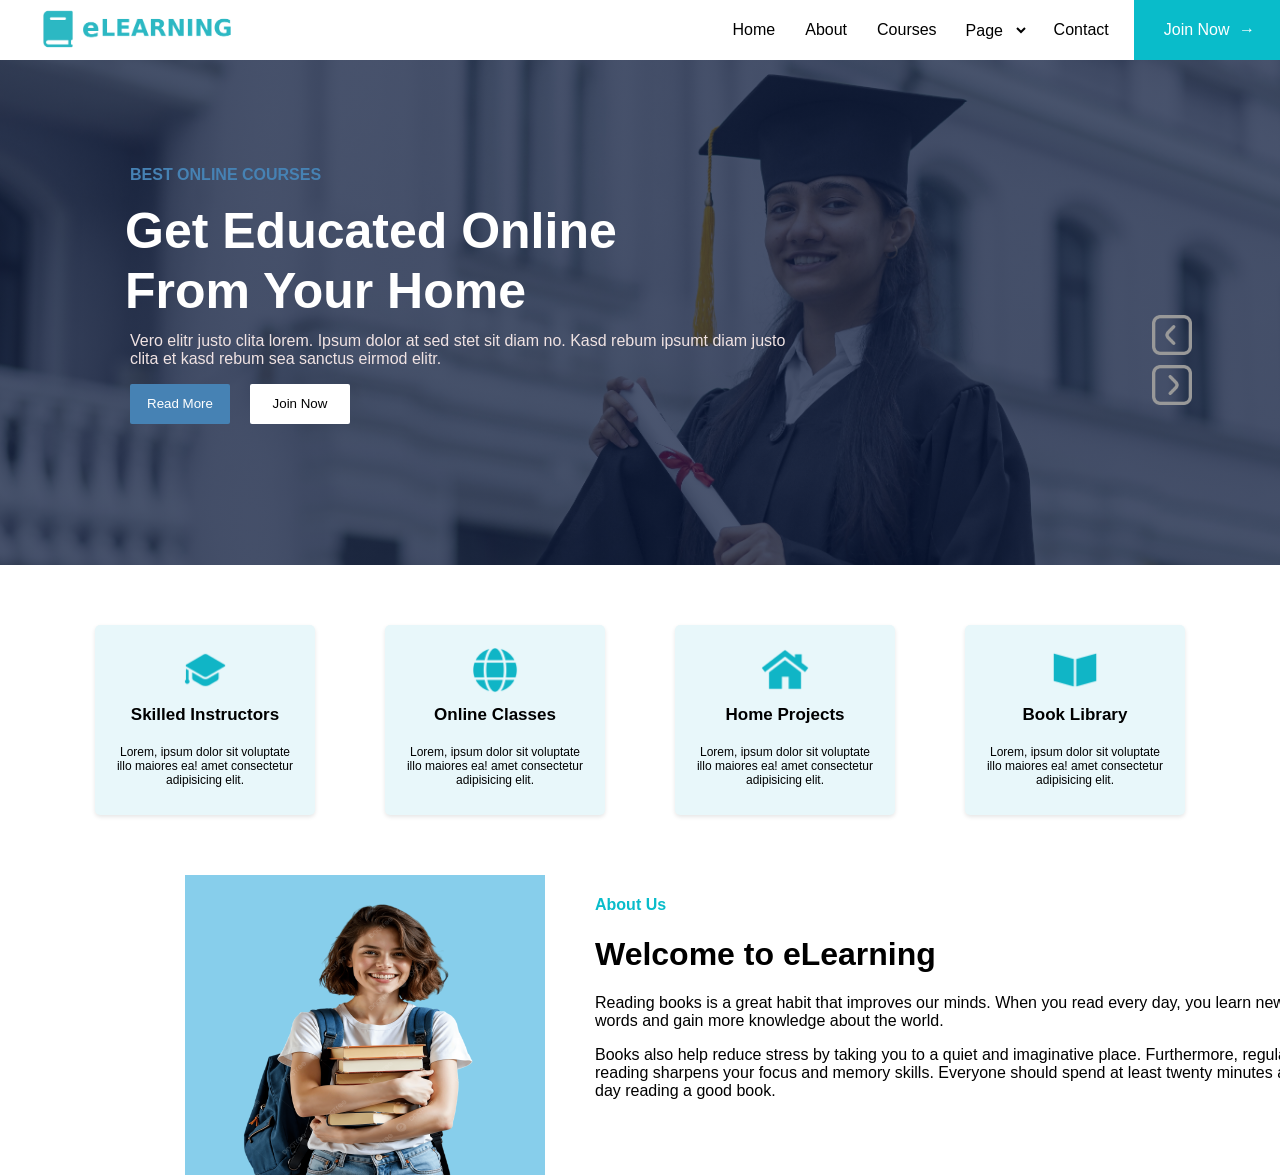
==== index.html @ baeaacfc "second commit" ====
<!DOCTYPE html>
<html lang="en">

<head>
    <meta charset="UTF-8">
    <meta name="viewport" content="width=device-width, initial-scale=1.0">
    <title>eLearning</title>
    <link rel="stylesheet" href="style.css">
</head>

<body>
    <div class="container">
        <nav class="navbar">
            <div class="leftNav"><span>
                    <img src="images/logo.png" alt="logo">
                </span></div>
            <div>
                <ul class="rightNav">
                    <li class="nav-item"><a href="#">Home</a></li>
                    <li class="nav-item"><a href="#">About</a></li>
                    <li class="nav-item"><a href="#">Courses</a></li>
                    <li class="">
                        <select name="prices" id="prices">
                            <option value="Page">Page</option>
                            <option value="Page1">Page1</option>
                        </select>
                    </li>
                    <li class="nav-item"><a href="#">Contact</a></li>
                    <div class="joinNowBox">
                        <li class="nav-item"><a id="joinNow" href="#">Join Now </a><span>→</span></li>
                    </div>
                </ul>
            </div>
        </nav>
        <div class="right">

            <div class="left">
                <h4 class="p1">BEST ONLINE COURSES</h4>
                <h2>Get Educated Online</h2>
                <h2>From Your Home</h2>
                <p class="p2">Vero elitr justo clita lorem. Ipsum dolor at sed stet sit diam no.
                    Kasd rebum ipsumt diam justo clita et kasd rebum sea sanctus eirmod elitr.</p>

                <div class="buttonbox">
                    <button class="button">Read More</button>
                    <button class="joinButton">Join Now</button>
                </div>
            </div>
            <div class="heroSliderButton">
                <img src="images/leftArrowButton.png" alt="leftArrowButton" height="40px" width="40px">
                <img src="images/rightArrowButton.png" alt="rightArrowButton" height="40px" width="40px">
            </div>
        </div>

        <div class="featuresBox">
            <div class="feature">
                <img src="./images/cap icon.png" alt="cap icon">
                <div>Skilled Instructors</div>
                <div>Lorem, ipsum dolor sit voluptate illo maiores ea! amet consectetur adipisicing elit.</div>
            </div>
            <div class="feature">
                <img src="./images/globe icon.png" alt="globe icon">
                <div>Online Classes</div>
                <div>Lorem, ipsum dolor sit voluptate illo maiores ea! amet consectetur adipisicing elit.</div>
            </div>
            <div class="feature">
                <img src="./images/home icon.png" alt="home icon">
                <div>Home Projects</div>
                <div>Lorem, ipsum dolor sit voluptate illo maiores ea! amet consectetur adipisicing elit.</div>
            </div>
            <div class="feature">
                <img src="./images/book icon.png" alt="book icon">
                <div>Book Library</div>
                <div>Lorem, ipsum dolor sit voluptate illo maiores ea! amet consectetur adipisicing elit.</div>
            </div>
        </div>

        <div class="Welcome">
            <div class="girlWith">
                <img src="./images/girl with books.png" alt="girl with books" width="360px" height="300px">
            </div>
            <div >
                <h4 class="about">About Us</h4>
                <h1>Welcome to eLearning</h1>
                <p class="reading">Reading books is a great habit that improves our minds. When you read every day, you
                    learn new words and gain more knowledge about the world.</p>
                <p class="reading"> Books also help reduce stress by taking you to a quiet and imaginative place.
                    Furthermore, regular reading sharpens your focus and memory skills. Everyone should spend at least
                    twenty minutes a day reading a good book.</p>
            </div>
        </div>

</body>

</html>
---- style.css ----
body {
    margin: 0;
    padding: 0;
    font-family: sans-serif;

}

.container {
    width: 100%;
    height: 100vh;

}

.navbar {
    height: 40px;
    display: flex;
    justify-content: space-between;
    align-items: center;
    background-color: #FFFFFF;
    padding: 10px;
    box-shadow: 0px 2px 4px rgba(0, 0, 0, 0.1);
}

.leftNav {
    display: flex;
    align-items: center;
    padding: 10px 10px 8px 25px;

}

.leftNav img {

    height: 50px;

}

.active {
    color: #5AC2D3;
}


/* Hover state */
.nav-item a:hover {
    color: #09BCCA;

}

#prices:hover {
    color: #09BCCA;
    cursor: pointer;
}

nav li {
    list-style: none;
}

li a {
    text-decoration: none;
    color: black;
    padding: 5px 5px;
    border-radius: 5px;
}

li select {
    background-color: white;
    color: black;
    border: none;
    font-size: medium;
}

select option {
    text-decoration: none;
    font-size: medium;

}

.rightNav {
    display: flex;
    align-items: center;
    gap: 20px;
}

.joinNowBox {
    background-color: #09BCCA;
    color: #FFFFFF;
    cursor: pointer;
    display: flex;
    justify-content: center;
    align-items: center;
    padding: 21px 25px 21px 25px;
}

#joinNow {
    color: #FFFFFF;
    text-decoration: none;
}

.navbar {
    padding-right: 0px;
}

.left {
    width: 580px;
    padding: 30px;
    font-size: large;
}

.student2 {
    width: 1600px;
}

.right {
    padding-top: 5px;
    display: flex;
    background-image: linear-gradient(rgba(10, 25, 60, 0.72), rgba(10, 25, 60, 0.72)), url(images/student2.jpg);
    background-position: center top;
    background-size: cover;

    /* max-width: 800px; */
    min-height: 500px;
    max-height: 600px;
}

.left {
    width: 1000px;
}

h2 {
    margin: 10px;
    padding-left: 85px;
    font-size: 50px;
    line-height: 100%;
    font-weight: 800;
    line-height-step: -1;
    color: white;
}

.p1 {
    color: steelblue;
    font-size: medium;
    font-style: bold;
    padding-top: 50px;
    padding-left: 100px;
    width: 680px
}

.p2 {
    color: rgb(240, 227, 227);
    padding-left: 100px;
    width: 680px;
    font-size: medium;
}

.button {
    margin-left: 100px;
    display: flex;
    justify-content: center;
    align-items: center;
    height: 30px;
    width: 100px;
    border: none;
    border-radius: 2px;
    padding: 20px 10px;
    background-color: steelblue;
    color: white;
}

.buttonbox {
    display: flex;
}

.joinButton {
    margin-left: 20px;
    display: flex;
    justify-content: center;
    align-items: center;
    height: 30px;
    width: 100px;
    border: none;
    border-radius: 2px;
    padding: 20px 10px;
    background-color: white;
    color: black;
}

.heroSliderButton {
    position: absolute;
    top: 35%;
    left: 90%;
    /* transform: translate(-50%, -50%); */
    display: flex;
    flex-direction: column;
    gap: 10px;
    filter: invert(0.6);
}


.feature {
    display: flex;
    flex-direction: column;
    align-items: center;
    text-align: center;
    padding: 20px;
    border-radius: 5px;
    box-shadow: 0px 2px 4px rgba(0, 0, 0, 0.1);
    background-color: #e8f7fa;
    width: 180px;
    height: 150px;
    margin: 10px;
}

.feature img {
    width: 50px;
    height: 50px;
    /* transform: scaleX(-1); */
}

.feature div:nth-child(2) {
    font-size: 17px;
    font-weight: 600;
    margin: 10px 0px;
}

.feature div:nth-child(3) {
    font-size: 12px;
    margin: 10px 0px;
}

.feature:hover {
    scale: 1.05;
    transition: 0.3s;
    cursor: pointer;
}

.featuresBox {
    display: flex;
    flex-wrap: wrap;
    justify-content: center;
    gap: 50px;
    margin-top: 50px;
    margin-bottom: 50px;
}

.girlWith{
    background-color: skyblue ;
    width: 400px;
    height: 300px;
    display: flex;
    justify-content: center;
    align-items: center;
    margin-left: 200px;
    /* padding-left: 200px; */
}


.Welcome{
    display: flex;
    gap: 50px;
    justify-content: center;

}

.about{
    color: #09BCCA;
}

.reading{
    font-size: medium;
    width: 700px;
}
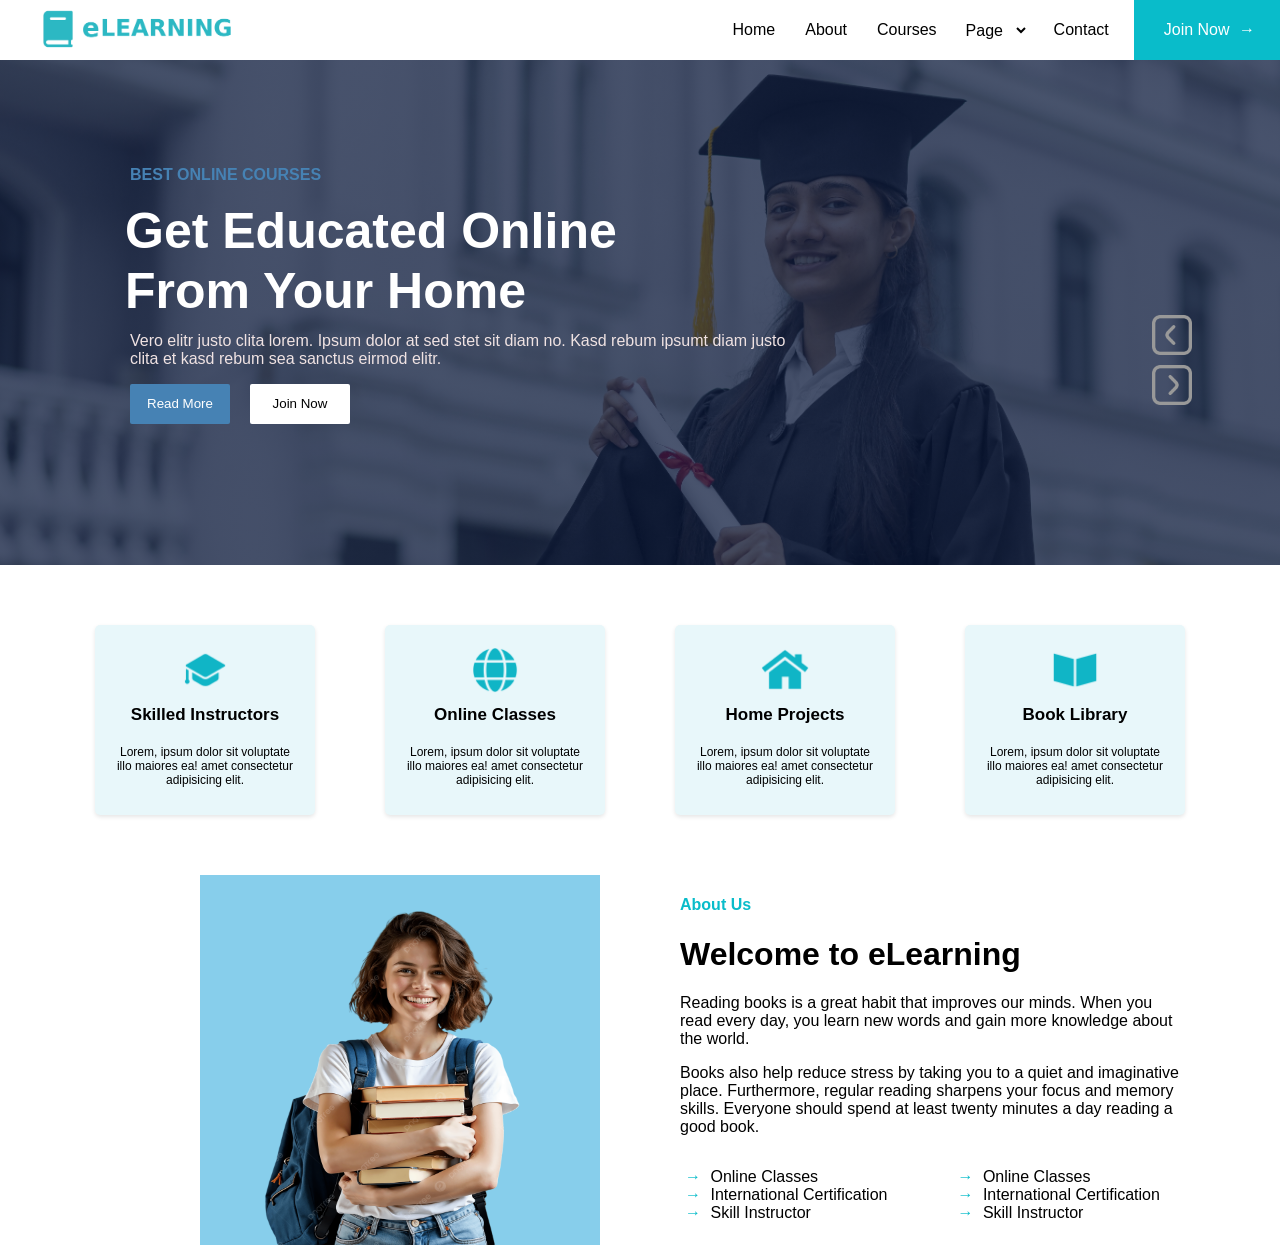
==== commit 02539d00: "Third Commit" ====
--- a/index.html
+++ b/index.html
@@ -77,9 +77,9 @@
 
         <div class="Welcome">
             <div class="girlWith">
-                <img src="./images/girl with books.png" alt="girl with books" width="360px" height="300px">
+                <img src="./images/girl with books.png" alt="girl with books" width="400px" height="370px">
             </div>
-            <div >
+            <div>
                 <h4 class="about">About Us</h4>
                 <h1>Welcome to eLearning</h1>
                 <p class="reading">Reading books is a great habit that improves our minds. When you read every day, you
@@ -87,8 +87,24 @@
                 <p class="reading"> Books also help reduce stress by taking you to a quiet and imaginative place.
                     Furthermore, regular reading sharpens your focus and memory skills. Everyone should spend at least
                     twenty minutes a day reading a good book.</p>
+
+                <div class="Skills">
+                    <ul>
+                        <li><a href="#"><span class="arrow">→  </span>Online Classes</a></li>
+                        <li><a href="#"><span class="arrow">→  </span>International Certification</a></li>
+                        <li><a href="#"><span class="arrow">→  </span>Skill Instructor</a></li>
+                    </ul>
+
+                    <ul>
+                        <li><a href="#"><span class="arrow">→  </span>Online Classes</a></li>
+                        <li><a href="#"><span class="arrow">→  </span>International Certification</a></li>
+                        <li><a href="#"><span class="arrow">→  </span>Skill Instructor</a></li>
+                    </ul>
+                </div>
             </div>
         </div>
+
+    </div>
 
 </body>
 
--- a/style.css
+++ b/style.css
@@ -244,18 +244,18 @@
 .girlWith{
     background-color: skyblue ;
     width: 400px;
-    height: 300px;
-    display: flex;
-    justify-content: center;
-    align-items: center;
-    margin-left: 200px;
+    height: 370px;
+    display: flex;
+    justify-content: center;
+    align-items: center;
+    margin-left: 100px;
     /* padding-left: 200px; */
 }
 
 
 .Welcome{
     display: flex;
-    gap: 50px;
+    gap: 80px;
     justify-content: center;
 
 }
@@ -266,6 +266,21 @@
 
 .reading{
     font-size: medium;
-    width: 700px;
-}
-
+    width: 500px;
+}
+
+.Skills{
+    display: flex;
+    gap: 20px;
+    margin-left: -40px;
+}
+
+
+.Skills ul{
+    list-style: none;
+}
+
+.arrow{
+    color: #09BCCA;
+    margin-right: 5px;
+}
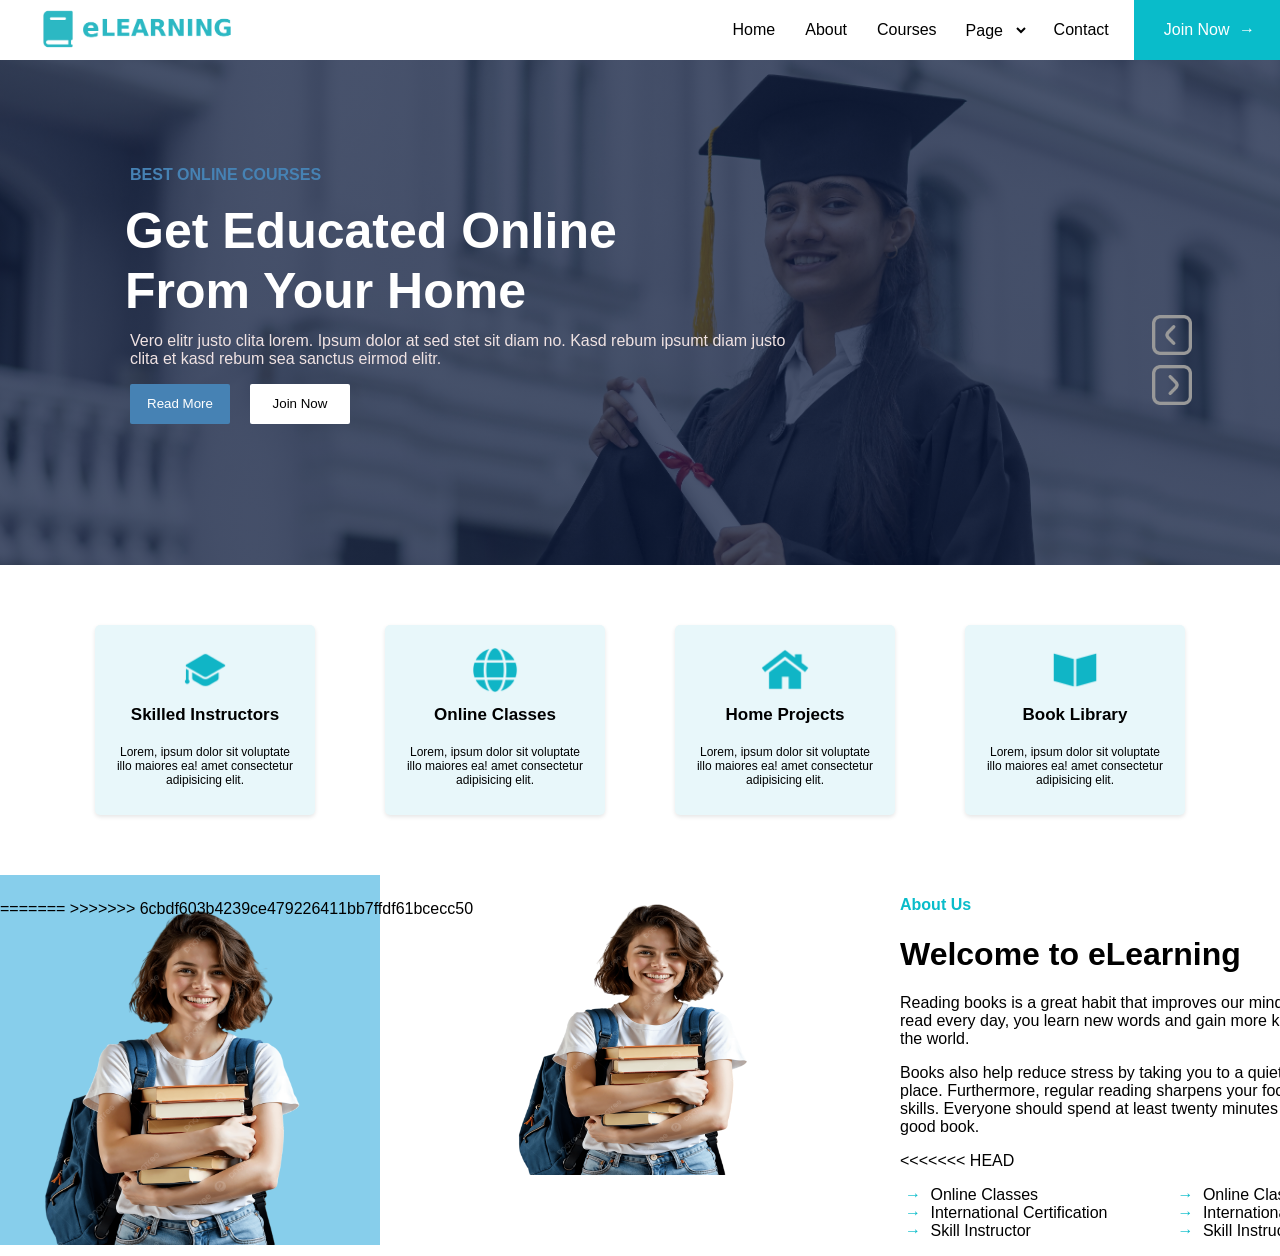
==== commit 8849c795: "Merge branch 'main' of github.com:Himanshu2002SS/eLeraning" ====
--- a/index.html
+++ b/index.html
@@ -80,6 +80,9 @@
                 <img src="./images/girl with books.png" alt="girl with books" width="400px" height="370px">
             </div>
             <div>
+                <img src="./images/girl with books.png" alt="girl with books" width="360px" height="300px">
+            </div>
+            <div >
                 <h4 class="about">About Us</h4>
                 <h1>Welcome to eLearning</h1>
                 <p class="reading">Reading books is a great habit that improves our minds. When you read every day, you
@@ -87,6 +90,7 @@
                 <p class="reading"> Books also help reduce stress by taking you to a quiet and imaginative place.
                     Furthermore, regular reading sharpens your focus and memory skills. Everyone should spend at least
                     twenty minutes a day reading a good book.</p>
+<<<<<<< HEAD
 
                 <div class="Skills">
                     <ul>
@@ -108,4 +112,12 @@
 
 </body>
 
-</html>+</html>
+=======
+            </div>
+        </div>
+
+</body>
+
+</html>
+>>>>>>> 6cbdf603b4239ce479226411bb7ffdf61bcecc50
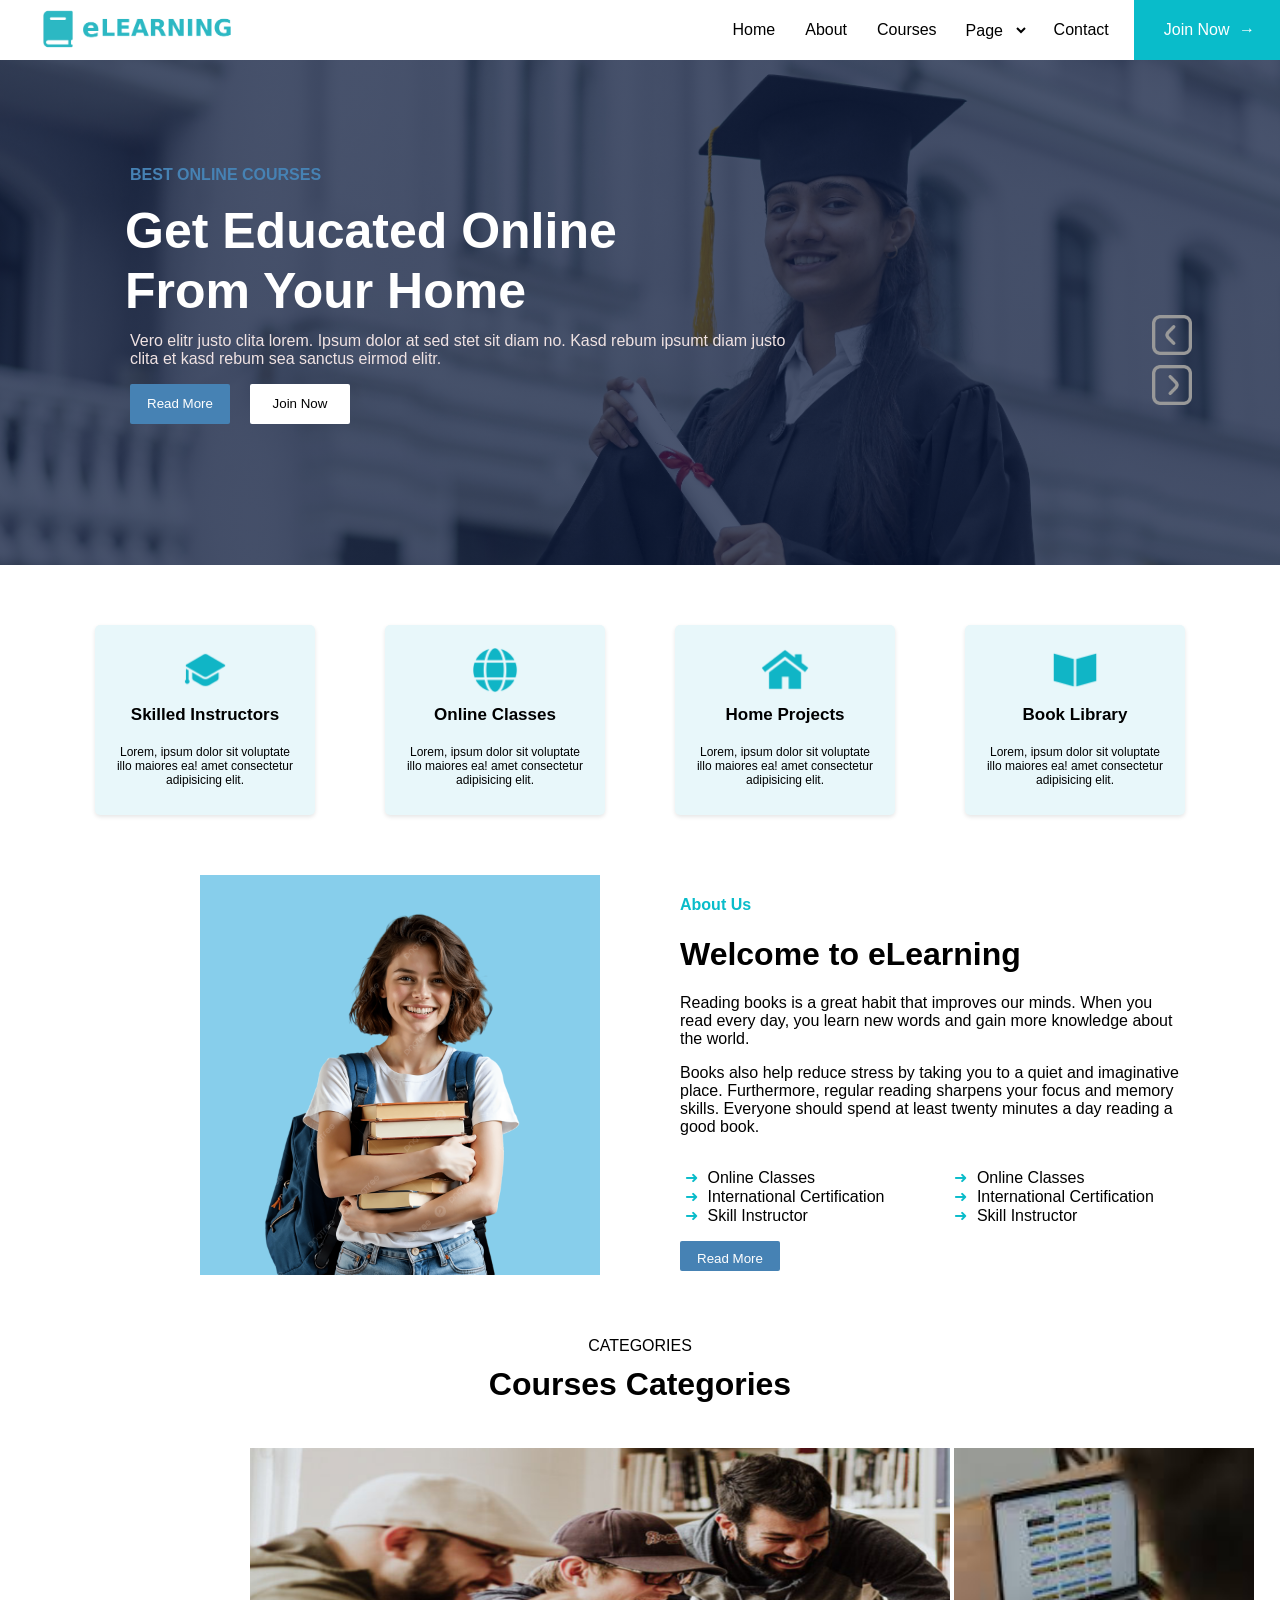
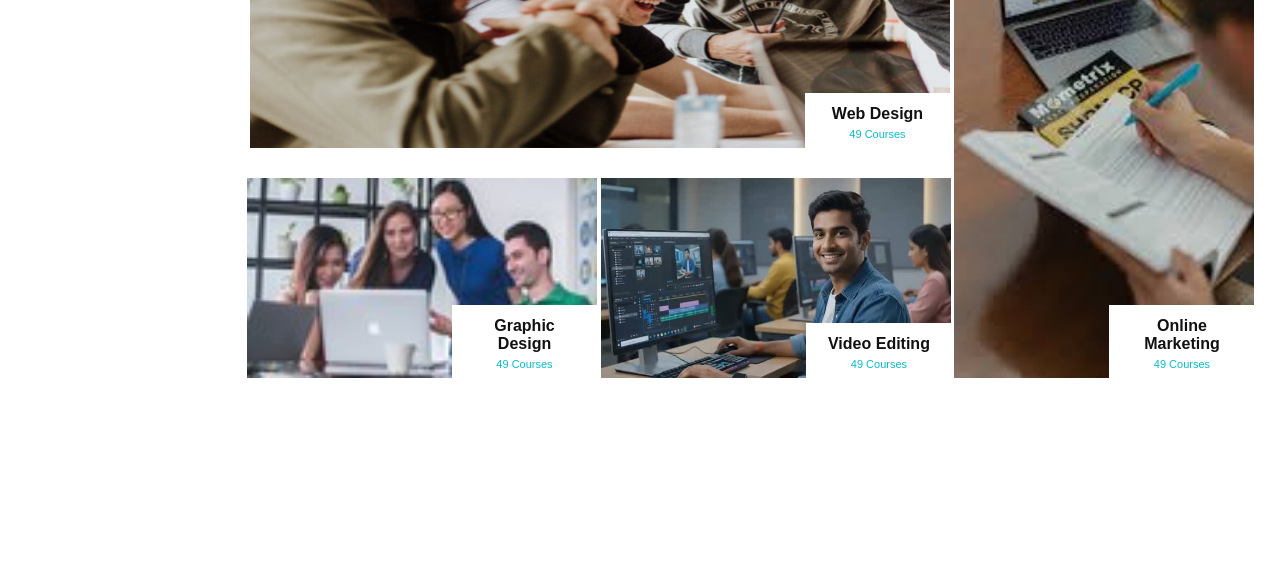
==== commit 2256004a: "third commit" ====
--- a/index.html
+++ b/index.html
@@ -77,12 +77,9 @@
 
         <div class="Welcome">
             <div class="girlWith">
-                <img src="./images/girl with books.png" alt="girl with books" width="400px" height="370px">
+                <img src="./images/girl with books.png" alt="girl with books" width="400px" height="400px">
             </div>
             <div>
-                <img src="./images/girl with books.png" alt="girl with books" width="360px" height="300px">
-            </div>
-            <div >
                 <h4 class="about">About Us</h4>
                 <h1>Welcome to eLearning</h1>
                 <p class="reading">Reading books is a great habit that improves our minds. When you read every day, you
@@ -90,34 +87,99 @@
                 <p class="reading"> Books also help reduce stress by taking you to a quiet and imaginative place.
                     Furthermore, regular reading sharpens your focus and memory skills. Everyone should spend at least
                     twenty minutes a day reading a good book.</p>
-<<<<<<< HEAD
 
                 <div class="Skills">
                     <ul>
-                        <li><a href="#"><span class="arrow">→  </span>Online Classes</a></li>
-                        <li><a href="#"><span class="arrow">→  </span>International Certification</a></li>
-                        <li><a href="#"><span class="arrow">→  </span>Skill Instructor</a></li>
+                        <li><a href="#"><span class="arrow">➜ </span>Online Classes</a></li>
+                        <li><a href="#"><span class="arrow">➜ </span>International Certification</a></li>
+                        <li><a href="#"><span class="arrow">➜ </span>Skill Instructor</a></li>
                     </ul>
 
                     <ul>
-                        <li><a href="#"><span class="arrow">→  </span>Online Classes</a></li>
-                        <li><a href="#"><span class="arrow">→  </span>International Certification</a></li>
-                        <li><a href="#"><span class="arrow">→  </span>Skill Instructor</a></li>
+                        <li><a href="#"><span class="arrow">➜ </span>Online Classes</a></li>
+                        <li><a href="#"><span class="arrow">➜ </span>International Certification</a></li>
+                        <li><a href="#"><span class="arrow">➜ </span>Skill Instructor</a></li>
                     </ul>
+                </div>
+
+                <div>
+                    <button class="aboutButton">Read More</button>
                 </div>
             </div>
         </div>
+
+        <!-- ================= CATEGORIES ================= -->
+
+        <div class="categories">
+
+            <p>CATEGORIES</p>
+
+            <h1 class="categoriesH1">
+                Courses Categories
+            </h1>
+
+        </div>
+
+
+        <div class="menLaptop">
+
+            <!-- Web Design -->
+            <div class="image1">
+
+                <img src="./images/3mens.png" alt="Web Design" width="700px" height="300px">
+
+                <div class="categoryText">
+                    <h4>Web Design</h4>
+                    <p>49 Courses</p>
+                </div>
+
+            </div>
+
+
+            <!-- Online Marketing -->
+            <div class="image2">
+
+                <img src="./images/menwithlaptop.jpg" alt="Online Marketing" width="300px" height="530px">
+
+                <div class="categoryText">
+                    <h4>Online Marketing</h4>
+                    <p>49 Courses</p>
+                </div>
+
+            </div>
+
+
+            <!-- Graphic Design -->
+            <div class="image3">
+
+                <img src="./images/girls.jpg" alt="Graphic Design" width="350px" height="200px">
+
+                <div class="categoryText">
+                    <h4>Graphic Design</h4>
+                    <p>49 Courses</p>
+                </div>
+
+            </div>
+
+
+            <!-- Video Editing -->
+            <div class="image4">
+
+                <img src="./images/smile.jpg" alt="Video Editing" width="350px" height="200px">
+
+                <div class="categoryText">
+                    <h4>Video Editing</h4>
+                    <p>49 Courses</p>
+                </div>
+
+            </div>
+
+        </div>
+
+
 
     </div>
 
 </body>
 
-</html>
-=======
-            </div>
-        </div>
-
-</body>
-
-</html>
->>>>>>> 6cbdf603b4239ce479226411bb7ffdf61bcecc50
+</html>
--- a/style.css
+++ b/style.css
@@ -244,7 +244,7 @@
 .girlWith{
     background-color: skyblue ;
     width: 400px;
-    height: 370px;
+    height: 400px;
     display: flex;
     justify-content: center;
     align-items: center;
@@ -283,4 +283,147 @@
 .arrow{
     color: #09BCCA;
     margin-right: 5px;
+}
+
+.aboutButton{
+    margin-bottom: 50px;
+    margin-left: 0px;
+    justify-content: center;
+    align-items: center;
+    height: 30px;
+    width: 100px;
+    border: none;
+    border-radius: 2px;
+    padding: 10px 10px 10px 10px;
+    background-color: steelblue;
+    color: white;
+
+}
+
+/* =========================
+   CATEGORY HEADING
+========================= */
+
+.categories {
+    gap: 0px;
+    display: flex;
+    flex-direction: column;
+    justify-content: center;
+    align-items: center;
+}
+
+.categoriesH1 {
+    margin: -5px;
+}
+
+
+/* =========================
+   CATEGORY IMAGE CONTAINER
+========================= */
+
+.menLaptop {
+    margin: 50px auto;
+    width: 100%;
+}
+
+
+/* =========================
+   COMMON IMAGE SETTINGS
+========================= */
+
+.image1,
+.image2,
+.image3,
+.image4 {
+    position: relative;
+    display: inline-block;
+    vertical-align: top;
+}
+
+
+/* =========================
+   IMAGE 1
+   WEB DESIGN
+========================= */
+
+.image1 {
+    margin-left: 250px;
+    margin-top: 0px;
+}
+
+
+/* =========================
+   IMAGE 2
+   ONLINE MARKETING
+========================= */
+
+.image2 {
+    margin-top: 0px;
+}
+
+
+/* =========================
+   IMAGE 3
+   GRAPHIC DESIGN
+========================= */
+
+.image3 {
+    margin-left: 247px;
+    transform: translateY(-100%);
+}
+
+
+/* =========================
+   IMAGE 4
+   VIDEO EDITING
+========================= */
+
+.image4 {
+    transform: translateY(-100%);
+}
+
+
+/* =========================
+   WHITE TEXT BOX
+========================= */
+
+.categoryText {
+    position: absolute;
+
+    right: 0;
+    bottom: 0;
+
+    background-color: white;
+
+    width: 145px;
+
+    padding: 12px 15px;
+
+    text-align: center;
+
+    box-sizing: border-box;
+}
+
+
+/* Category title */
+
+.categoryText h4 {
+    margin: 0 0 5px 0;
+
+    font-size: 16px;
+
+    font-weight: 700;
+
+    color: #111;
+}
+
+
+/* Courses text */
+
+.categoryText p {
+    margin: 0;
+
+    font-size: 11px;
+
+    color: #09BCCA;
 }
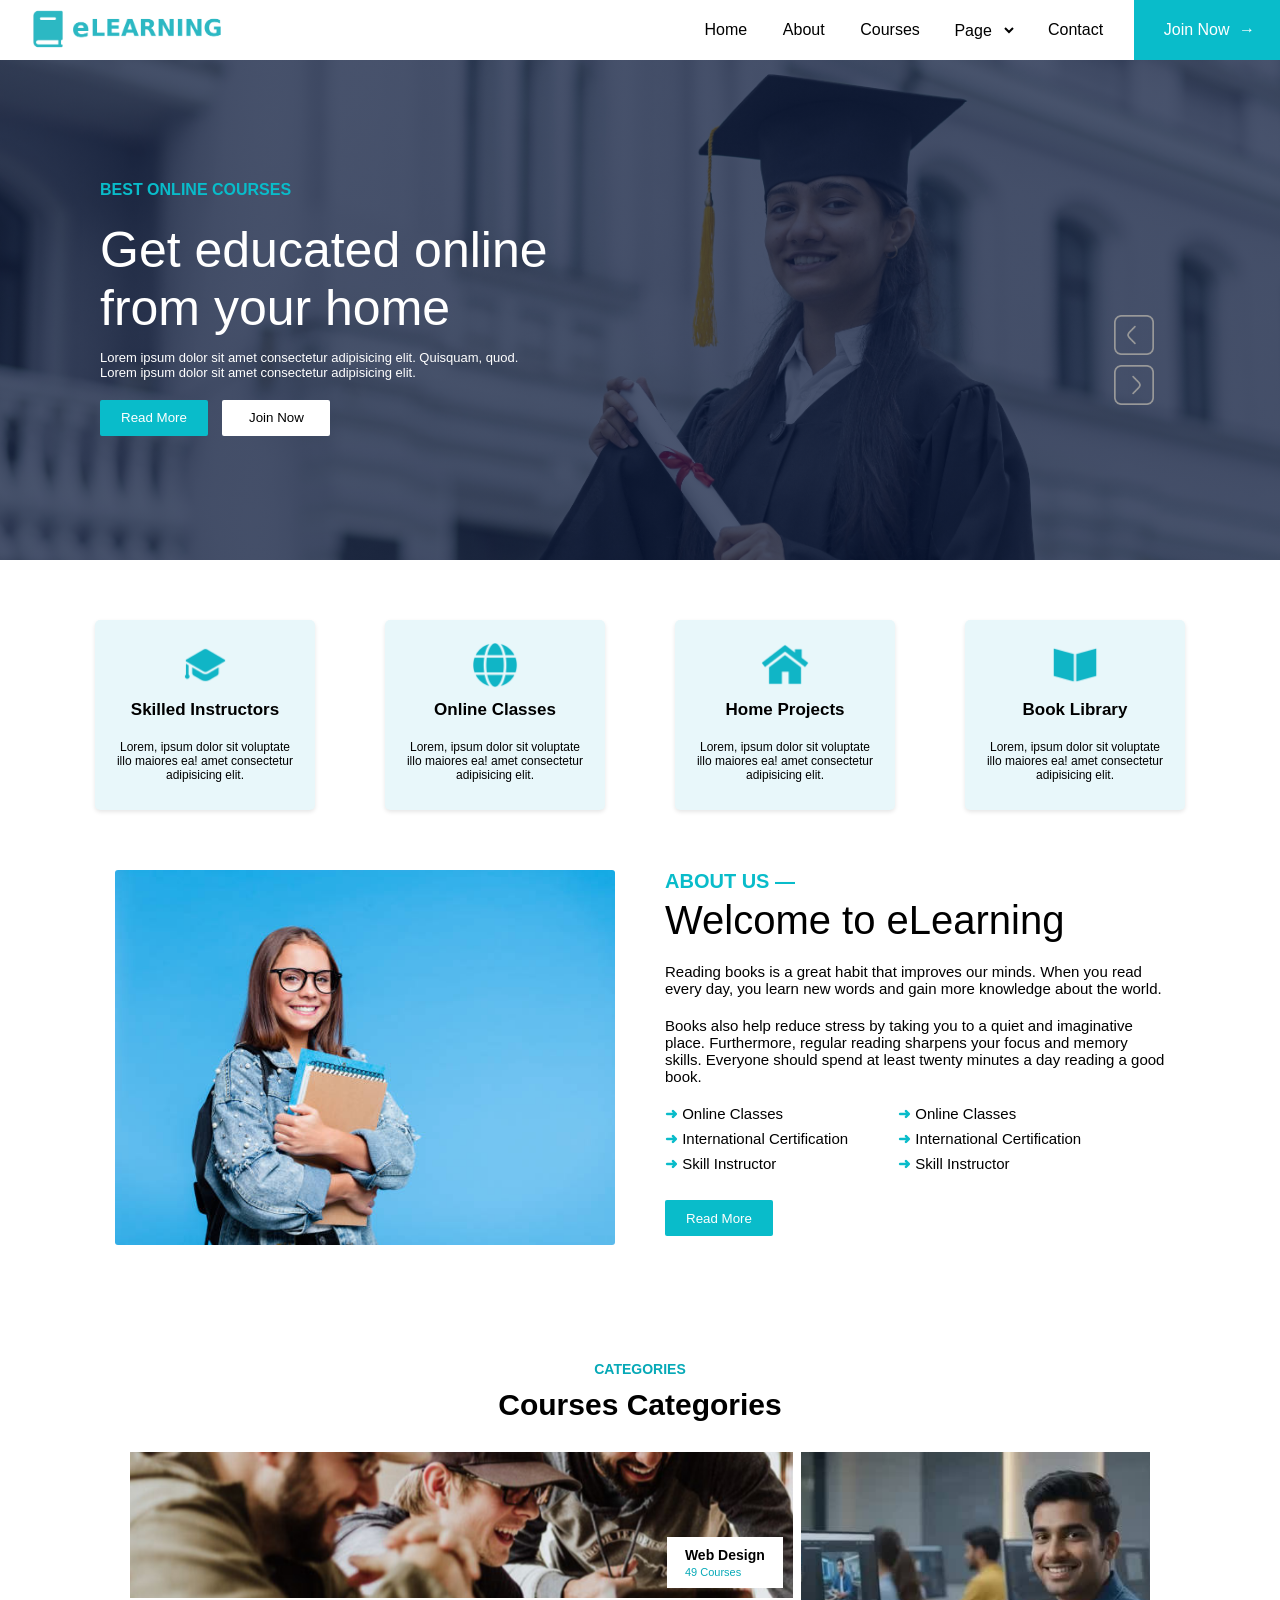
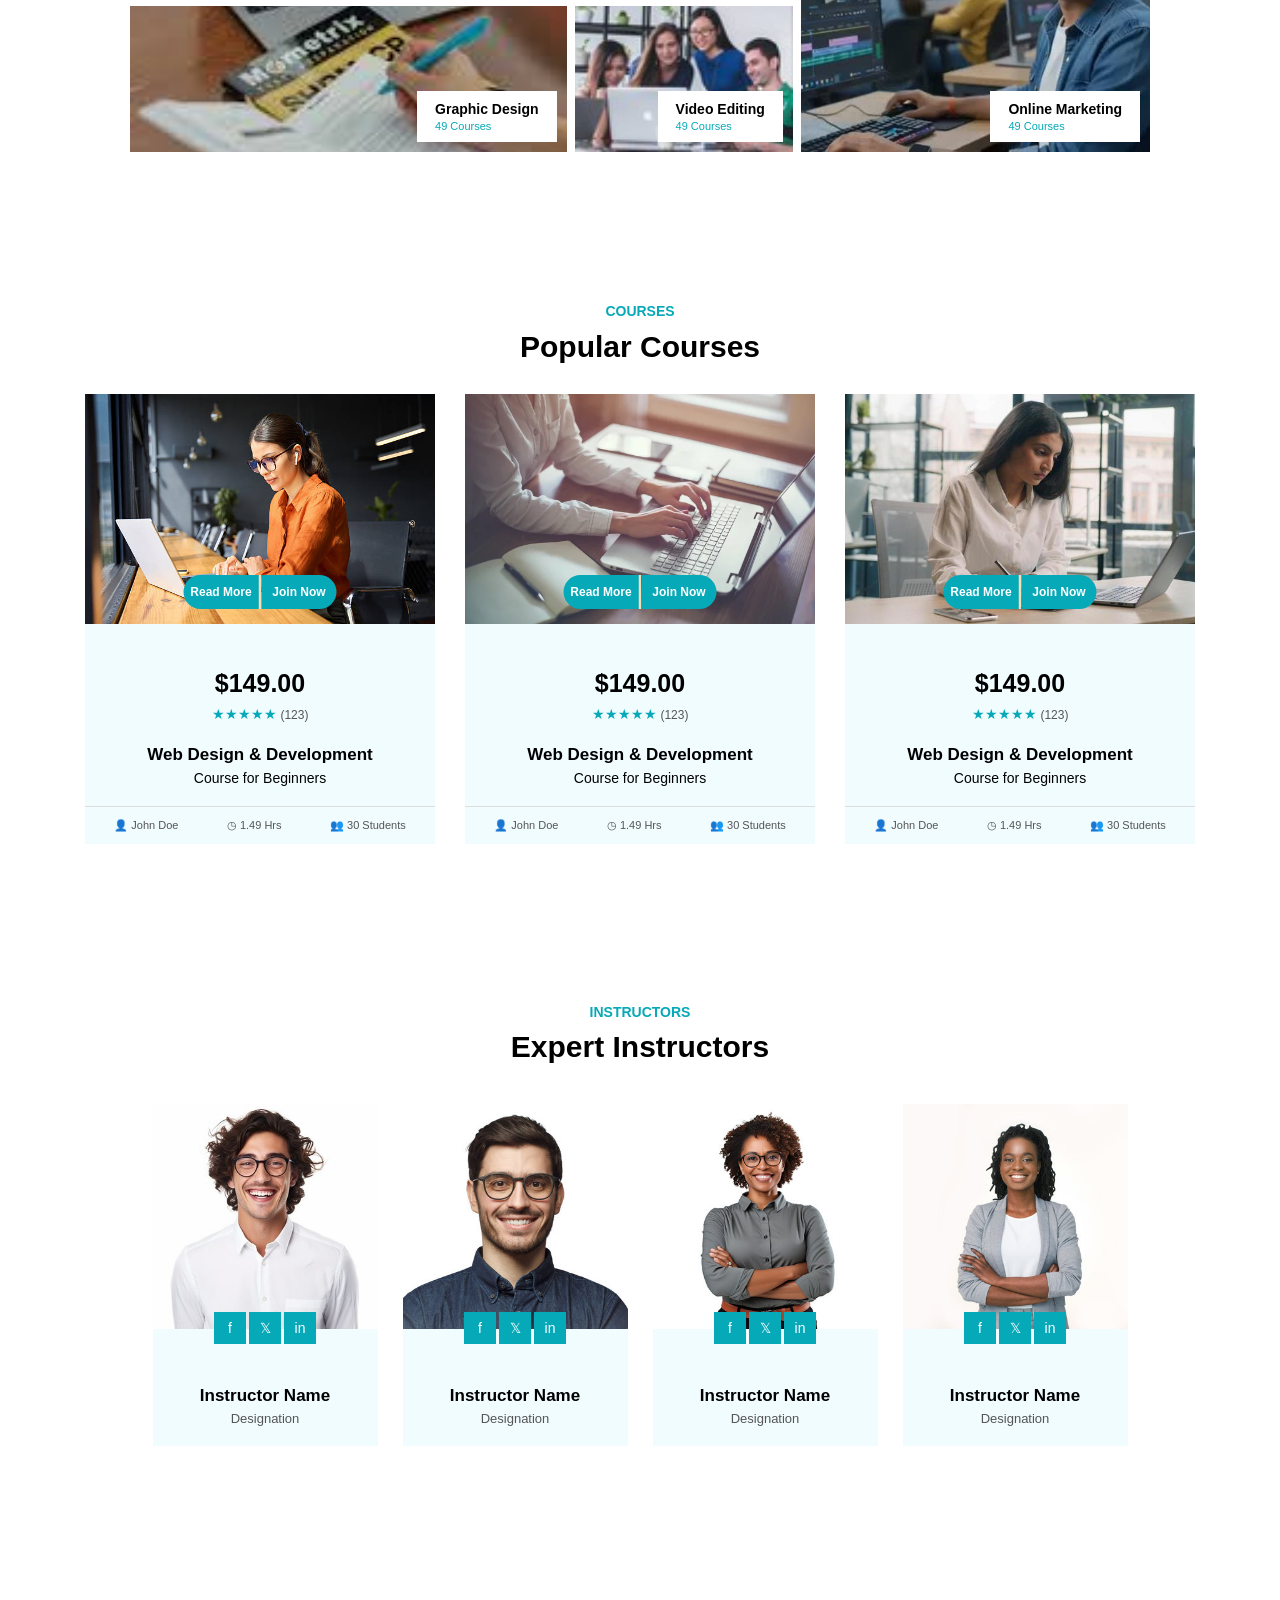
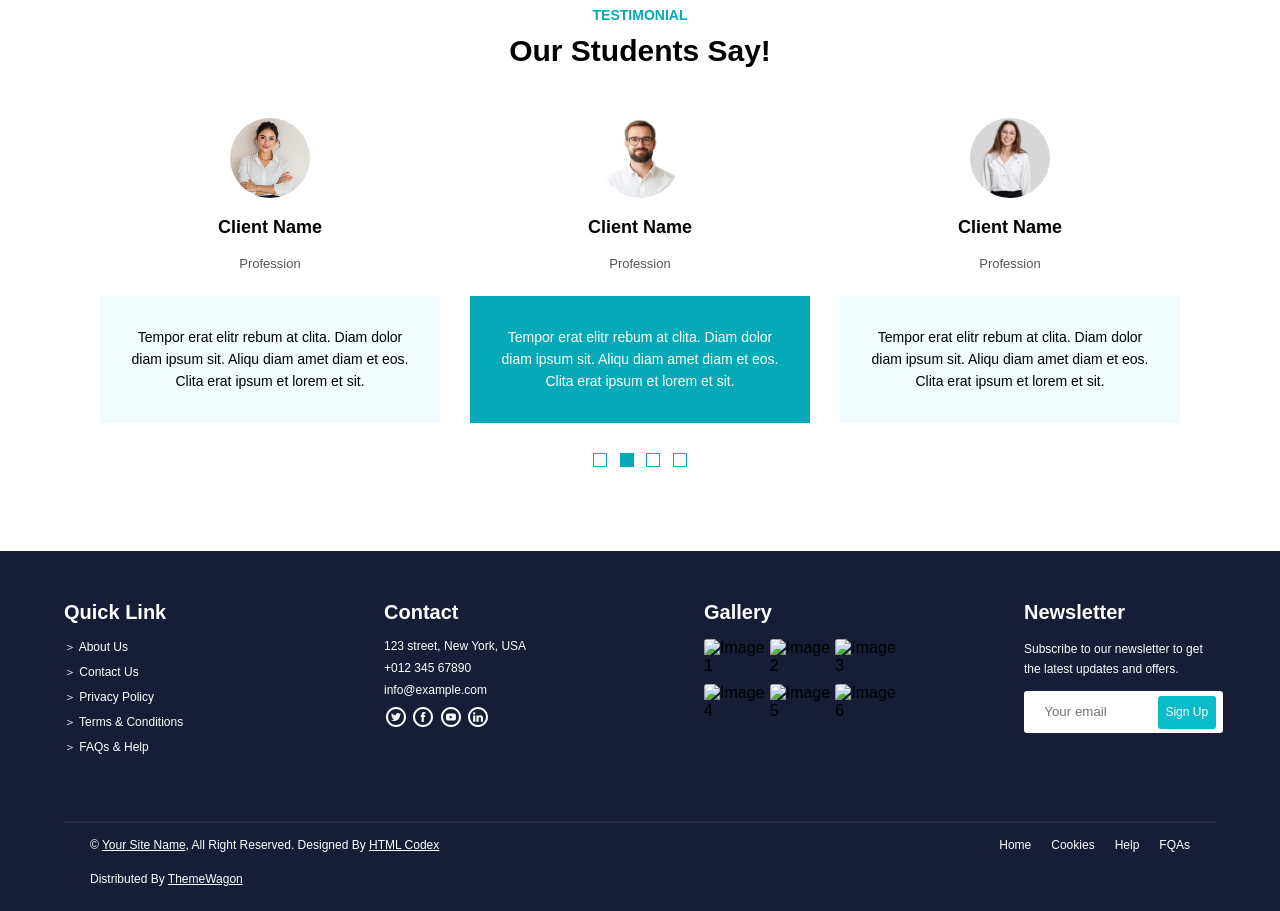
==== commit 5d498730: "fourth commit" ====
--- a/index.html
+++ b/index.html
@@ -10,6 +10,7 @@
 
 <body>
     <div class="container">
+        <!-- Navbar  -->
         <nav class="navbar">
             <div class="leftNav"><span>
                     <img src="images/logo.png" alt="logo">
@@ -32,154 +33,537 @@
                 </ul>
             </div>
         </nav>
-        <div class="right">
-
-            <div class="left">
-                <h4 class="p1">BEST ONLINE COURSES</h4>
-                <h2>Get Educated Online</h2>
-                <h2>From Your Home</h2>
-                <p class="p2">Vero elitr justo clita lorem. Ipsum dolor at sed stet sit diam no.
-                    Kasd rebum ipsumt diam justo clita et kasd rebum sea sanctus eirmod elitr.</p>
-
-                <div class="buttonbox">
-                    <button class="button">Read More</button>
-                    <button class="joinButton">Join Now</button>
-                </div>
-            </div>
+        <!-- Hero section -->
+        <div class="heroSection">
             <div class="heroSliderButton">
                 <img src="images/leftArrowButton.png" alt="leftArrowButton" height="40px" width="40px">
                 <img src="images/rightArrowButton.png" alt="rightArrowButton" height="40px" width="40px">
             </div>
+            <div class="heroHeadingBox">
+                <h4 class="heroHeading">BEST ONLINE COURSES</h4>
+                <h2>Get educated online from your home</h2>
+                <p>Lorem ipsum dolor sit amet consectetur adipisicing elit. Quisquam, quod. Lorem ipsum dolor sit amet
+                    consectetur adipisicing elit. </p>
+                <button class="readMoreButton" type="button">Read More</button>
+                <button class="joinNowButton" type="button">Join Now</button>
+            </div>
         </div>
-
-        <div class="featuresBox">
-            <div class="feature">
-                <img src="./images/cap icon.png" alt="cap icon">
-                <div>Skilled Instructors</div>
-                <div>Lorem, ipsum dolor sit voluptate illo maiores ea! amet consectetur adipisicing elit.</div>
-            </div>
-            <div class="feature">
-                <img src="./images/globe icon.png" alt="globe icon">
-                <div>Online Classes</div>
-                <div>Lorem, ipsum dolor sit voluptate illo maiores ea! amet consectetur adipisicing elit.</div>
-            </div>
-            <div class="feature">
-                <img src="./images/home icon.png" alt="home icon">
-                <div>Home Projects</div>
-                <div>Lorem, ipsum dolor sit voluptate illo maiores ea! amet consectetur adipisicing elit.</div>
-            </div>
-            <div class="feature">
-                <img src="./images/book icon.png" alt="book icon">
-                <div>Book Library</div>
-                <div>Lorem, ipsum dolor sit voluptate illo maiores ea! amet consectetur adipisicing elit.</div>
+        <!-- Content section -->
+        <div class="contentSection">
+            <div class="featuresBox">
+                <div class="feature">
+                    <img src="./images/cap icon.png" alt="cap icon">
+                    <div>Skilled Instructors</div>
+                    <div>Lorem, ipsum dolor sit voluptate illo maiores ea! amet consectetur adipisicing elit.</div>
+                </div>
+                <div class="feature">
+                    <img src="./images/globe icon.png" alt="globe icon">
+                    <div>Online Classes</div>
+                    <div>Lorem, ipsum dolor sit voluptate illo maiores ea! amet consectetur adipisicing elit.</div>
+                </div>
+                <div class="feature">
+                    <img src="./images/home icon.png" alt="home icon">
+                    <div>Home Projects</div>
+                    <div>Lorem, ipsum dolor sit voluptate illo maiores ea! amet consectetur adipisicing elit.</div>
+                </div>
+                <div class="feature">
+                    <img src="./images/book icon.png" alt="book icon">
+                    <div>Book Library</div>
+                    <div>Lorem, ipsum dolor sit voluptate illo maiores ea! amet consectetur adipisicing elit.</div>
+                </div>
+            </div>
+            <!-- about Us section -->
+            <div class="aboutUsBox">
+                <img src="./images/image.png" alt="heroImage">
+                <div class="aboutUsText">
+                    <div>ABOUT US —</div>
+                    <div>Welcome to eLearning</div>
+                    <div class="reading">Reading books is a great habit that improves our minds. When you read every
+                        day,
+                        you
+                        learn new words and gain more knowledge about the world.
+                    </div>
+                    <div class="reading"> Books also help reduce stress by taking you to a quiet and imaginative place.
+                        Furthermore, regular reading sharpens your focus and memory skills. Everyone should spend at
+                        least
+                        twenty minutes a day reading a good book.
+                    </div>
+                    <div class="skills">
+                        <ul>
+                            <li class="feature1"><span class="arrowIcon">➜ </span>Online Classes</li>
+                            <li class="feature1"><span class="arrowIcon">➜ </span>International Certification</li>
+                            <li class="feature1"><span class="arrowIcon">➜ </span>Skill Instructor</li>
+                        </ul>
+
+                        <ul>
+                            <li class="feature2"><span class="arrowIcon">➜ </span>Online Classes</li>
+                            <li class="feature2"><span class="arrowIcon">➜ </span>International Certification</li>
+                            <li class="feature2"><span class="arrowIcon">➜ </span>Skill Instructor</li>
+                        </ul>
+                    </div>
+                    <button class="readMoreButton" type="button">Read More</button>
+
+                </div>
             </div>
         </div>
-
-        <div class="Welcome">
-            <div class="girlWith">
-                <img src="./images/girl with books.png" alt="girl with books" width="400px" height="400px">
-            </div>
-            <div>
-                <h4 class="about">About Us</h4>
-                <h1>Welcome to eLearning</h1>
-                <p class="reading">Reading books is a great habit that improves our minds. When you read every day, you
-                    learn new words and gain more knowledge about the world.</p>
-                <p class="reading"> Books also help reduce stress by taking you to a quiet and imaginative place.
-                    Furthermore, regular reading sharpens your focus and memory skills. Everyone should spend at least
-                    twenty minutes a day reading a good book.</p>
-
-                <div class="Skills">
+        <div>
+
+            <section class="category">
+
+                <div class="categoryTitle">
+                    <span>CATEGORIES</span>
+                </div>
+
+                <h2>Courses Categories</h2>
+
+                <div class="categoryGrid">
+
+                    <div class="categoryWeb">
+                        <img src="./images/category/category1.png" alt="Web Design">
+
+                        <div class="categoryText">
+                            <h3>Web Design</h3>
+                            <p>49 Courses</p>
+                        </div>
+                    </div>
+
+
+                    <div class="categoryGraphic">
+                        <img src="./images/category/category2.jpeg" alt="Graphic Design">
+
+                        <div class="categoryText">
+                            <h3>Graphic Design</h3>
+                            <p>49 Courses</p>
+                        </div>
+                    </div>
+
+
+                    <div class="categoryVideo">
+                        <img src="./images/category/category3.jpeg" alt="Video Editing">
+
+                        <div class="categoryText">
+                            <h3>Video Editing</h3>
+                            <p>49 Courses</p>
+                        </div>
+                    </div>
+
+
+                    <div class="categoryMarketing">
+                        <img src="./images/category/category4.jpeg" alt="Online Marketing">
+
+                        <div class="categoryText">
+                            <h3>Online Marketing</h3>
+                            <p>49 Courses</p>
+                        </div>
+                    </div>
+
+                </div>
+
+            </section>
+
+
+            <!-- /* Ppular Courses */ -->
+            <!-- Popular Courses -->
+
+            <section class="pCourses">
+
+                <div class="pCoursesTitle">
+                    <span>COURSES</span>
+                </div>
+
+                <h2>Popular Courses</h2>
+
+                <div class="coursesCards">
+
+                    <!-- Card 1 -->
+                    <div class="courseCard">
+
+                        <div class="courseImage">
+                            <img src="./images/courses/card1.jpg" alt="Web Design Course">
+
+                            <div class="courseBtns">
+                                <a href="#">Read More</a>
+                                <a href="#">Join Now</a>
+                            </div>
+                        </div>
+
+                        <div class="courseContent">
+                            <h3>$149.00</h3>
+
+                            <div class="rating">
+                                ★★★★★ <span>(123)</span>
+                            </div>
+
+                            <h4>Web Design & Development</h4>
+                            <p>Course for Beginners</p>
+                        </div>
+
+                        <div class="courseInfo">
+                            <span>👤 John Doe</span>
+                            <span>◷ 1.49 Hrs</span>
+                            <span>👥 30 Students</span>
+                        </div>
+
+                    </div>
+
+
+                    <!-- Card 2 -->
+                    <div class="courseCard">
+
+                        <div class="courseImage">
+                            <img src="./images/courses/card2.jpg" alt="Web Design Course">
+
+                            <div class="courseBtns">
+                                <a href="#">Read More</a>
+                                <a href="#">Join Now</a>
+                            </div>
+                        </div>
+
+                        <div class="courseContent">
+                            <h3>$149.00</h3>
+
+                            <div class="rating">
+                                ★★★★★ <span>(123)</span>
+                            </div>
+
+                            <h4>Web Design & Development</h4>
+                            <p>Course for Beginners</p>
+                        </div>
+
+                        <div class="courseInfo">
+                            <span>👤 John Doe</span>
+                            <span>◷ 1.49 Hrs</span>
+                            <span>👥 30 Students</span>
+                        </div>
+
+                    </div>
+
+
+                    <!-- Card 3 -->
+                    <div class="courseCard">
+
+                        <div class="courseImage">
+                            <img src="./images/courses/card3.jpg" alt="Web Design Course">
+
+                            <div class="courseBtns">
+                                <a href="#">Read More</a>
+                                <a href="#">Join Now</a>
+                            </div>
+                        </div>
+
+                        <div class="courseContent">
+                            <h3>$149.00</h3>
+
+                            <div class="rating">
+                                ★★★★★ <span>(123)</span>
+                            </div>
+
+                            <h4>Web Design & Development</h4>
+                            <p>Course for Beginners</p>
+                        </div>
+
+                        <div class="courseInfo">
+                            <span>👤 John Doe</span>
+                            <span>◷ 1.49 Hrs</span>
+                            <span>👥 30 Students</span>
+                        </div>
+
+                    </div>
+
+                </div>
+
+            </section>
+
+            <!-- Expert Instructors -->
+
+            <section class="instructors">
+
+                <div class="instructorTitle">
+                    <span>INSTRUCTORS</span>
+                </div>
+
+                <h2>Expert Instructors</h2>
+
+                <div class="instructorCards">
+
+                    <div class="instructorCard">
+                        <div class="instructorImage">
+                            <img src="./images/instructors/instructor1.jpg" alt="Instructor">
+
+                            <div class="socialBtns">
+                                <a href="#">f</a>
+                                <a href="#">𝕏</a>
+                                <a href="#">in</a>
+                            </div>
+                        </div>
+
+                        <div class="instructorContent">
+                            <h3>Instructor Name</h3>
+                            <p>Designation</p>
+                        </div>
+                    </div>
+
+
+                    <div class="instructorCard">
+                        <div class="instructorImage">
+                            <img src="./images/instructors/instructor2.jpg" alt="Instructor">
+
+                            <div class="socialBtns">
+                                <a href="#">f</a>
+                                <a href="#">𝕏</a>
+                                <a href="#">in</a>
+                            </div>
+                        </div>
+
+                        <div class="instructorContent">
+                            <h3>Instructor Name</h3>
+                            <p>Designation</p>
+                        </div>
+                    </div>
+
+
+                    <div class="instructorCard">
+                        <div class="instructorImage">
+                            <img src="./images/instructors/instructor3.jpg" alt="Instructor">
+
+                            <div class="socialBtns">
+                                <a href="#">f</a>
+                                <a href="#">𝕏</a>
+                                <a href="#">in</a>
+                            </div>
+                        </div>
+
+                        <div class="instructorContent">
+                            <h3>Instructor Name</h3>
+                            <p>Designation</p>
+                        </div>
+                    </div>
+
+
+                    <div class="instructorCard">
+                        <div class="instructorImage">
+                            <img src="./images/instructors/instructor4.jpg" alt="Instructor">
+
+                            <div class="socialBtns">
+                                <a href="#">f</a>
+                                <a href="#">𝕏</a>
+                                <a href="#">in</a>
+                            </div>
+                        </div>
+
+                        <div class="instructorContent">
+                            <h3>Instructor Name</h3>
+                            <p>Designation</p>
+                        </div>
+                    </div>
+
+                </div>
+
+            </section>
+
+
+            <!-- Testimonials -->
+
+            <section class="testimonials">
+
+                <div class="testimonialTitle">
+                    <span>TESTIMONIAL</span>
+                </div>
+
+                <h2>Our Students Say!</h2>
+
+                <div class="testimonialCards">
+
+                    <!-- Testimonial 1 -->
+                    <div class="testimonialCard">
+
+                        <div class="student">
+                            <img src="./images/testimonials/student1.jpg" alt="Student">
+
+                            <h3>Client Name</h3>
+                            <p>Profession</p>
+                        </div>
+
+                        <div class="testimonialText">
+                            <p>
+                                Tempor erat elitr rebum at clita. Diam dolor diam ipsum sit.
+                                Aliqu diam amet diam et eos. Clita erat ipsum et lorem et sit.
+                            </p>
+                        </div>
+
+                    </div>
+
+
+                    <!-- Testimonial 2 -->
+                    <div class="testimonialCard active">
+
+                        <div class="student">
+                            <img src="./images/testimonials/student2.jpg" alt="Student">
+
+                            <h3>Client Name</h3>
+                            <p>Profession</p>
+                        </div>
+
+                        <div class="testimonialText">
+                            <p>
+                                Tempor erat elitr rebum at clita. Diam dolor diam ipsum sit.
+                                Aliqu diam amet diam et eos. Clita erat ipsum et lorem et sit.
+                            </p>
+                        </div>
+
+                    </div>
+
+
+                    <!-- Testimonial 3 -->
+                    <div class="testimonialCard">
+
+                        <div class="student">
+                            <img src="./images/testimonials/student3.jpg" alt="Student">
+
+                            <h3>Client Name</h3>
+                            <p>Profession</p>
+                        </div>
+
+                        <div class="testimonialText">
+                            <p>
+                                Tempor erat elitr rebum at clita. Diam dolor diam ipsum sit.
+                                Aliqu diam amet diam et eos. Clita erat ipsum et lorem et sit.
+                            </p>
+                        </div>
+
+                    </div>
+
+                </div>
+
+
+                <!-- Slider Dots -->
+
+                <div class="testimonialDots">
+                    <span></span>
+                    <span class="active"></span>
+                    <span></span>
+                    <span></span>
+                </div>
+
+            </section>
+
+
+            <!-- footer Section -->
+        </div>
+        <div class="footerSection">
+            <div class="footer">
+                <div class="item">
+                    <h5>Quick Link</h5>
                     <ul>
-                        <li><a href="#"><span class="arrow">➜ </span>Online Classes</a></li>
-                        <li><a href="#"><span class="arrow">➜ </span>International Certification</a></li>
-                        <li><a href="#"><span class="arrow">➜ </span>Skill Instructor</a></li>
+                        <li>&#xFF1E; About Us</li>
+                        <li>&#xFF1E; Contact Us</li>
+                        <li>&#xFF1E; Privacy Policy</li>
+                        <li>&#xFF1E; Terms & Conditions</li>
+                        <li>&#xFF1E; FAQs & Help</li>
                     </ul>
-
+                </div>
+                <div class="item">
+                    <h5>Contact</h5>
                     <ul>
-                        <li><a href="#"><span class="arrow">➜ </span>Online Classes</a></li>
-                        <li><a href="#"><span class="arrow">➜ </span>International Certification</a></li>
-                        <li><a href="#"><span class="arrow">➜ </span>Skill Instructor</a></li>
+                        <li>123 street, New York, USA</li>
+                        <li>+012 345 67890</li>
+                        <li>info@example.com</li>
+                        <li>
+                            <svg xmlns="http://www.w3.org/2000/svg" width="2em" height="2em" viewBox="-2 -2 24 24">
+                                <path d="M-2 -2h24v24H-2z" fill="none" />
+                                <g fill="currentColor">
+                                    <path
+                                        d="M10 18a8 8 0 1 0 0-16a8 8 0 0 0 0 16m0 2C4.477 20 0 15.523 0 10S4.477 0 10 0s10 4.477 10 10s-4.477 10-10 10" />
+                                    <path
+                                        d="M15 6.947c-.368.16-.763.27-1.178.318c.424-.25.748-.646.902-1.117a4.2 4.2 0 0 1-1.304.49A2.06 2.06 0 0 0 11.923 6c-1.133 0-2.051.905-2.051 2.02q0 .237.053.46a5.85 5.85 0 0 1-4.228-2.11a2 2 0 0 0-.278 1.015c0 .7.363 1.32.913 1.681a2.1 2.1 0 0 1-.93-.253v.025a2.03 2.03 0 0 0 1.646 1.98a2.1 2.1 0 0 1-.927.034a2.05 2.05 0 0 0 1.916 1.403a4.16 4.16 0 0 1-2.548.864q-.248 0-.489-.028A5.86 5.86 0 0 0 8.144 14c3.774 0 5.837-3.078 5.837-5.748l-.007-.262A4.1 4.1 0 0 0 15 6.947" />
+                                </g>
+                            </svg>
+                            <svg xmlns="http://www.w3.org/2000/svg" width="2em" height="2em" viewBox="-2 -2 24 24">
+                                <path d="M-2 -2h24v24H-2z" fill="none" />
+                                <g fill="currentColor">
+                                    <path
+                                        d="M8.695 6.937v1.377H7.687v1.683h1.008V15h2.072V9.997h1.39s.131-.807.194-1.69h-1.576v-1.15c0-.173.226-.404.45-.404h1.128V5h-1.535C8.644 5 8.695 6.685 8.695 6.937" />
+                                    <path
+                                        d="M10 18a8 8 0 1 0 0-16a8 8 0 0 0 0 16m0 2C4.477 20 0 15.523 0 10S4.477 0 10 0s10 4.477 10 10s-4.477 10-10 10" />
+                                </g>
+                            </svg>
+
+                            <svg xmlns="http://www.w3.org/2000/svg" width="2em" height="2em" viewBox="-2 -2 24 24">
+                                <path d="M-2 -2h24v24H-2z" fill="none" />
+                                <g fill="currentColor">
+                                    <path
+                                        d="M10 18a8 8 0 1 0 0-16a8 8 0 0 0 0 16m0 2C4.477 20 0 15.523 0 10S4.477 0 10 0s10 4.477 10 10s-4.477 10-10 10" />
+                                    <path
+                                        d="M12.923 6.526H7.077C5.93 6.526 5 7.446 5 8.58v2.89c0 1.135.93 2.054 2.077 2.054h5.846c1.147 0 2.077-.92 2.077-2.054V8.58c0-1.135-.93-2.054-2.077-2.054m-1.404 3.64l-2.735 1.29a.11.11 0 0 1-.157-.099v-2.66a.11.11 0 0 1 .16-.097l2.734 1.37a.11.11 0 0 1-.002.196" />
+                                </g>
+                            </svg>
+                            <svg xmlns="http://www.w3.org/2000/svg" width="2em" height="2em" viewBox="-2 -2 24 24">
+                                <path d="M-2 -2h24v24H-2z" fill="none" />
+                                <g fill="currentColor">
+                                    <path
+                                        d="M15 11.13v3.697h-2.143v-3.45c0-.866-.31-1.457-1.086-1.457c-.592 0-.945.398-1.1.784c-.056.138-.071.33-.071.522v3.601H8.456s.029-5.842 0-6.447H10.6v.913l-.014.021h.014v-.02c.285-.44.793-1.066 1.932-1.066c1.41 0 2.468.922 2.468 2.902M6.213 5.271C5.48 5.271 5 5.753 5 6.385c0 .62.466 1.115 1.185 1.115h.014c.748 0 1.213-.496 1.213-1.115c-.014-.632-.465-1.114-1.199-1.114m-1.086 9.556h2.144V8.38H5.127z" />
+                                    <path
+                                        d="M10 18a8 8 0 1 0 0-16a8 8 0 0 0 0 16m0 2C4.477 20 0 15.523 0 10S4.477 0 10 0s10 4.477 10 10s-4.477 10-10 10" />
+                                </g>
+                            </svg>
+
+
+                        </li>
                     </ul>
                 </div>
-
-                <div>
-                    <button class="aboutButton">Read More</button>
-                </div>
-            </div>
+                <div class="item">
+                    <h5>Gallery</h5>
+                    <div class="footerGallery">
+
+                        <div class="image-box">
+                            <img src="https://images.unsplash.com/photo-1516321318423-f06f85e504b3?w=300&h=150&fit=crop"
+                                alt="Image 1">
+                        </div>
+
+                        <div class="image-box">
+                            <img src="https://images.unsplash.com/photo-1521737711867-e3b97375f902?w=300&h=150&fit=crop"
+                                alt="Image 2">
+                        </div>
+
+                        <div class="image-box">
+                            <img src="https://images.unsplash.com/photo-1497366811353-6870744d04b2?w=300&h=150&fit=crop"
+                                alt="Image 3">
+                        </div>
+
+                        <div class="image-box">
+                            <img src="https://images.unsplash.com/photo-1497366754035-f200968a6e72?w=300&h=150&fit=crop"
+                                alt="Image 4">
+                        </div>
+
+                        <div class="image-box">
+                            <img src="https://images.unsplash.com/photo-1556761175-b413da4baf72?w=300&h=150&fit=crop"
+                                alt="Image 5">
+                        </div>
+
+                        <div class="image-box">
+                            <img src="https://images.unsplash.com/photo-1553877522-43269d4ea984?w=300&h=150&fit=crop"
+                                alt="Image 6">
+                        </div>
+                    </div>
+                </div>
+                <div class="item">
+                    <h5>Newsletter</h5>
+                    <p>Subscribe to our newsletter to get the latest updates and offers.</p>
+                    <div class="inputBox"><input type="email" placeholder="     Your email">
+                        <div>Sign Up</div>
+                    </div>
+                </div>
+            </div>
+            <div class="line"></div>
+            <div class="footerBottom">
+                <div>© <span class="underline">Your Site Name,</span> All Right Reserved. Designed By <span
+                        class="underline">HTML Codex</span></div>
+                <div class="footerNavigator"><span>Home</span> <span>Cookies</span> <span>Help</span> <span>FQAs</span>
+                </div>
+            </div>
+            <div class="footerEnd">Distributed By <span class="underline">ThemeWagon</span></div>
         </div>
-
-        <!-- ================= CATEGORIES ================= -->
-
-        <div class="categories">
-
-            <p>CATEGORIES</p>
-
-            <h1 class="categoriesH1">
-                Courses Categories
-            </h1>
-
-        </div>
-
-
-        <div class="menLaptop">
-
-            <!-- Web Design -->
-            <div class="image1">
-
-                <img src="./images/3mens.png" alt="Web Design" width="700px" height="300px">
-
-                <div class="categoryText">
-                    <h4>Web Design</h4>
-                    <p>49 Courses</p>
-                </div>
-
-            </div>
-
-
-            <!-- Online Marketing -->
-            <div class="image2">
-
-                <img src="./images/menwithlaptop.jpg" alt="Online Marketing" width="300px" height="530px">
-
-                <div class="categoryText">
-                    <h4>Online Marketing</h4>
-                    <p>49 Courses</p>
-                </div>
-
-            </div>
-
-
-            <!-- Graphic Design -->
-            <div class="image3">
-
-                <img src="./images/girls.jpg" alt="Graphic Design" width="350px" height="200px">
-
-                <div class="categoryText">
-                    <h4>Graphic Design</h4>
-                    <p>49 Courses</p>
-                </div>
-
-            </div>
-
-
-            <!-- Video Editing -->
-            <div class="image4">
-
-                <img src="./images/smile.jpg" alt="Video Editing" width="350px" height="200px">
-
-                <div class="categoryText">
-                    <h4>Video Editing</h4>
-                    <p>49 Courses</p>
-                </div>
-
-            </div>
-
-        </div>
-
-
-
     </div>
-
 </body>
 
 </html>
--- a/style.css
+++ b/style.css
@@ -1,23 +1,29 @@
-body {
+body{
     margin: 0;
     padding: 0;
     font-family: sans-serif;
-
-}
-
-.container {
+}
+
+ul > li{
+    list-style: none;
+}
+
+.container{
     width: 100%;
     height: 100vh;
-
+    /* display: flex;
+    justify-content: center;
+    align-items: center; */
+    
 }
 
 .navbar {
-    height: 40px;
+    height: 60px;
     display: flex;
     justify-content: space-between;
     align-items: center;
     background-color: #FFFFFF;
-    padding: 10px;
+    /* padding: 10px; */
     box-shadow: 0px 2px 4px rgba(0, 0, 0, 0.1);
 }
 
@@ -33,11 +39,6 @@
     height: 50px;
 
 }
-
-.active {
-    color: #5AC2D3;
-}
-
 
 /* Hover state */
 .nav-item a:hover {
@@ -77,7 +78,7 @@
 .rightNav {
     display: flex;
     align-items: center;
-    gap: 20px;
+    gap: 2vw;
 }
 
 .joinNowBox {
@@ -95,107 +96,85 @@
     text-decoration: none;
 }
 
-.navbar {
-    padding-right: 0px;
-}
-
-.left {
-    width: 580px;
-    padding: 30px;
-    font-size: large;
-}
-
-.student2 {
-    width: 1600px;
-}
-
-.right {
-    padding-top: 5px;
-    display: flex;
-    background-image: linear-gradient(rgba(10, 25, 60, 0.72), rgba(10, 25, 60, 0.72)), url(images/student2.jpg);
+.heroSection{
+    /* margin-top: -21px; */
+    width: 100%;
+    height: 500px;
+    background-image: linear-gradient(rgba(10,25,60,0.72), rgba(10,25,60,0.72)), url('./images/student2.jpeg');
+    background-size: cover;
+     /* background-size: 100%; */
+     background-repeat: no-repeat;
     background-position: center top;
-    background-size: cover;
-
-    /* max-width: 800px; */
-    min-height: 500px;
-    max-height: 600px;
-}
-
-.left {
-    width: 1000px;
-}
-
-h2 {
-    margin: 10px;
-    padding-left: 85px;
+}
+.heroHeadingBox{
+    margin-left: 100px;
+    padding-top: 100px;
+    color: #FFFFFF;
+    width: 35%;
+}
+.heroHeading{
+    color: #09BCCA;
+    /* font-size: 20px;
+    font-weight: 600;
+    margin-left: 50px; */
+}
+.heroHeadingBox h2{
     font-size: 50px;
-    line-height: 100%;
-    font-weight: 800;
-    line-height-step: -1;
-    color: white;
-}
-
-.p1 {
-    color: steelblue;
-    font-size: medium;
-    font-style: bold;
-    padding-top: 50px;
-    padding-left: 100px;
-    width: 680px
-}
-
-.p2 {
-    color: rgb(240, 227, 227);
-    padding-left: 100px;
-    width: 680px;
-    font-size: medium;
-}
-
-.button {
-    margin-left: 100px;
-    display: flex;
-    justify-content: center;
-    align-items: center;
-    height: 30px;
-    width: 100px;
+    font-weight: 500;
+    /* margin-left: 50px; */
+    margin: 0px;
+    padding: 0px;
+}
+.heroHeadingBox p {
+    font-size: small;
+    margin-bottom: 20px;
+}
+.joinNowButton{
+    height: 36px;
+    width: 108px;
+    background-color: #FFFFFF;
+    color: black;
     border: none;
+    padding: 10px 20px;
+    margin-right: 10px;
+    cursor: pointer;
     border-radius: 2px;
-    padding: 20px 10px;
-    background-color: steelblue;
-    color: white;
-}
-
-.buttonbox {
-    display: flex;
-}
-
-.joinButton {
-    margin-left: 20px;
-    display: flex;
-    justify-content: center;
-    align-items: center;
-    height: 30px;
-    width: 100px;
+}
+.joinNowButton:hover{
+    background-color: whitesmoke;
+    color: grey;
+}
+.readMoreButton{
+    height: 36px;
+    width: 108px;
+    background-color: #09BCCA;
+    color: #FFFFFF;
     border: none;
+    padding: 10px 20px;
+    margin-right: 10px;
+    cursor: pointer;
     border-radius: 2px;
-    padding: 20px 10px;
-    background-color: white;
-    color: black;
-}
-
-.heroSliderButton {
+}
+.readMoreButton:hover{
+    background-color: #06A9B7;
+}
+.heroSliderButton{
     position: absolute;
     top: 35%;
-    left: 90%;
+    left: 87%;
     /* transform: translate(-50%, -50%); */
     display: flex;
     flex-direction: column;
     gap: 10px;
     filter: invert(0.6);
 }
-
-
-.feature {
+.heroSliderButton img:hover{
+    transform: scale(1.05);
+    transition: 0.3s;
+    cursor: pointer;
+}
+
+.feature{
     display: flex;
     flex-direction: column;
     align-items: center;
@@ -208,31 +187,26 @@
     height: 150px;
     margin: 10px;
 }
-
-.feature img {
+.feature img{
     width: 50px;
     height: 50px;
     /* transform: scaleX(-1); */
 }
-
-.feature div:nth-child(2) {
+.feature div:nth-child(2){
     font-size: 17px;
     font-weight: 600;
     margin: 10px 0px;
 }
-
-.feature div:nth-child(3) {
+.feature div:nth-child(3){
     font-size: 12px;
     margin: 10px 0px;
 }
-
-.feature:hover {
-    scale: 1.05;
+.feature:hover{
+    transform: scale(1.05);
     transition: 0.3s;
     cursor: pointer;
 }
-
-.featuresBox {
+.featuresBox{
     display: flex;
     flex-wrap: wrap;
     justify-content: center;
@@ -241,189 +215,901 @@
     margin-bottom: 50px;
 }
 
-.girlWith{
-    background-color: skyblue ;
-    width: 400px;
+.aboutUsBox{
+    width: 100%;
+    display: flex;
+    flex-wrap: wrap;
+    justify-content: center;
+    gap: 50px;
+    margin-bottom: 40px;
+    /* margin: 50px 230px; */
+}
+
+.aboutUsBox img{
+    width: 500px;
+    height: 375px;
+    object-fit: cover;
+    border-radius: 3px;
+}
+.aboutUsText{
+    width: 500px;
     height: 400px;
+    display: flex;
+    flex-direction: column;
+    /* justify-content: center; */
+    /* align-items: center; */
+    gap: 20px;
+}
+.aboutUsText div:nth-child(1){
+    font-size: 20px;
+    font-weight: 600;
+    color: #09BCCA;
+}
+.aboutUsText div:nth-child(2){
+    font-size: 40px;
+    font-weight: 500;
+    margin-top: -15px;
+}
+.reading{
+    font-size: 15px;
+    width: 500px;
+    padding: 0px;
+    margin: 0px;
+}
+.skills {
+    display: flex;
+    gap: 50px;
+}
+
+.skills ul{
+    padding: 0px;
+    margin: 0px;
+    list-style: none;
+
+}
+.skills ul li{
+    margin-bottom: 7px;
+    font-size: 15px;
+}
+.arrowIcon {
+    color: #09BCCA;
+    font-weight: 600;
+}
+
+/* Course Categories */
+
+.category {
+  padding: 80px 100px;
+  text-align: center;
+  /* scale: 1.18; */
+  margin-top: -30px;
+}
+
+.categoryTitle span {
+  color: #06A9B7;
+  font-size: 14px;
+  font-weight: bold;
+}
+/* 
+.categoryTitle span::before {
+  content: "";
+  display: inline-block;
+  width: 40px;
+  height: 2px;
+  background-color: #06A9B7;
+  margin-right: 15px;
+  vertical-align: middle;
+}
+
+.categoryTitle span::after {
+  content: "";
+  display: inline-block;
+  width: 70px;
+  height: 4px;
+  background-color: #06A9B7;
+  margin-left: 15px;
+  vertical-align: middle;
+} */
+
+.category h2 {
+  font-size: 30px;
+  margin-top: 10px;
+  margin-bottom: 30px;
+}
+
+
+/* Category Grid */
+
+.categoryGrid {
+  width: 100%;
+  max-width: 1020px;
+  height: 300px;
+  margin: 30px auto 0;
+  display: grid;
+  grid-template-columns: 2fr 1fr 1.6fr;
+  grid-template-rows: 1fr 1fr;
+  gap: 8px;
+  box-sizing: border-box;
+}
+
+
+/* Images */
+
+.categoryGrid > div {
+  position: relative;
+  overflow: hidden;
+}
+
+.categoryGrid img {
+  width: 100%;
+  height: 100%;
+  object-fit: cover;
+  display: block;
+}
+
+
+/* Position */
+
+.categoryWeb {
+  grid-column: 1 / 3;
+  grid-row: 1;
+}
+
+.categoryGraphic {
+  grid-column: 1;
+  grid-row: 2;
+}
+
+.categoryVideo {
+  grid-column: 2;
+  grid-row: 2;
+}
+
+.categoryMarketing {
+  grid-column: 3;
+  grid-row: 1 / 3;
+}
+
+
+/* Text Box */
+
+.categoryText {
+  position: absolute;
+  right: 10px;
+  bottom: 10px;
+  background-color: white;
+  padding: 10px 18px;
+  text-align: left;
+}
+
+.categoryText h3 {
+  font-size: 14px;
+  margin: 0 0 3px;
+}
+
+.categoryText p {
+  color: #06A9B7;
+  font-size: 11px;
+  margin: 0;
+}
+
+
+/* Hover */
+
+.categoryGrid > div {
+  transition: 0.3s ease;
+}
+
+.categoryGrid > div:hover {
+  transform: translateY(-5px);
+}
+
+.categoryGrid img {
+  transition: 0.3s ease;
+}
+
+.categoryGrid > div:hover img {
+  transform: scale(1.03);
+}
+
+/* Popular Courses */
+
+.pCourses {
+  padding: 80px;
+  text-align: center;
+  /* scale: 1.08; */
+  margin-top: -10px;
+}
+
+.pCoursesTitle span {
+  color: #06A9B7;
+  font-size: 14px;
+  font-weight: bold;
+}
+
+.pCourses h2 {
+  font-size: 30px;
+  margin-top: 10px;
+}
+
+
+/* Course Cards */
+
+.coursesCards {
+  display: flex;
+  justify-content: center;
+  flex-wrap: wrap;
+  gap: 30px;
+  margin-top: 30px;
+}
+
+
+.courseCard {
+  width: 350px;
+  background-color: #F1FCFF;
+}
+
+.courseCard:hover{
+    transform: scale(1.05);
+    transition: 0.3s;
+    cursor: pointer;
+}
+
+
+/* Course Image */
+
+.courseImage {
+  position: relative;
+}
+
+.courseImage img {
+  width: 350px;
+  height: 230px;
+  object-fit: cover;
+  display: block;
+}
+
+
+/* Buttons */
+
+.courseBtns {
+  position: absolute;
+  bottom: 15px;
+  left: 50%;
+  transform: translateX(-50%);
+  display: flex;
+}
+
+.courseBtns a {
+  width: 75px;
+  padding: 10px 0;
+  text-decoration: none;
+  background-color: #06A9B7;
+  color: white;
+  font-size: 12px;
+  text-align: center;
+  white-space: nowrap;
+  font-weight: bold;
+}
+
+.courseBtns a:first-child {
+  border-right: solid wheat;
+  border-radius: 20px 0 0 20px;
+}
+
+.courseBtns a:last-child {
+  border-radius: 0 20px 20px 0;
+}
+
+
+/* Course Content */
+
+.courseContent {
+  padding: 20px;
+}
+
+.courseContent h3 {
+  font-size: 25px;
+  margin-bottom: 8px;
+}
+
+.rating {
+  color: #06A9B7;
+  font-size: 14px;
+  margin-bottom: 15px;
+}
+
+.rating span {
+  color: #555;
+  font-size: 12px;
+}
+
+.courseContent h4 {
+  font-size: 17px;
+  margin-bottom: 5px;
+}
+
+.courseContent p {
+  font-size: 14px;
+  margin: 0;
+}
+
+
+/* Bottom Information */
+
+.courseInfo {
+  display: flex;
+  justify-content: space-around;
+  border-top: 1px solid #ddd;
+  padding: 12px 5px;
+  font-size: 11px;
+  color: #555;
+}
+
+/* Expert Instructors */
+
+.instructors {
+  padding: 80px 100px;
+  text-align: center;
+  /* scale: 1.245; */
+}
+
+
+/* Section Title */
+
+.instructorTitle {
+  display: flex;
+  justify-content: center;
+  align-items: center;
+}
+
+.instructorTitle span {
+  color: #06A9B7;
+  font-size: 14px;
+  font-weight: bold;
+}
+
+/* .instructorTitle span::before {
+  content: "";
+  display: inline-block;
+  width: 40px;
+  height: 2px;
+  background-color: #06A9B7;
+  margin-right: 15px;
+  vertical-align: middle;
+}
+
+.instructorTitle span::after {
+  content: "";
+  display: inline-block;
+  width: 70px;
+  height: 4px;
+  background-color: #06A9B7;
+  margin-left: 15px;
+  vertical-align: middle;
+} */
+
+
+/* Main Heading */
+
+.instructors h2 {
+  font-size: 30px;
+  margin-top: 10px;
+  margin-bottom: 40px;
+}
+
+
+/* Instructor Cards */
+
+.instructorCards {
+  display: flex;
+  justify-content: center;
+  flex-wrap: wrap;
+  gap: 25px;
+}
+
+
+/* Individual Card */
+
+.instructorCard {
+  width: 225px;
+  background-color: #F1FCFF;
+}
+.instructorCard:hover{
+    transform: scale(1.05);
+    transition: 0.3s;
+    /* cursor: pointer; */
+}
+
+/* Image */
+
+.instructorImage {
+  position: relative;
+}
+
+.instructorImage img {
+  width: 225px;
+  height: 225px;
+  object-fit: cover;
+  display: block;
+}
+
+
+/* Social Buttons */
+
+.socialBtns {
+  position: absolute;
+  bottom: -15px;
+  left: 50%;
+  transform: translateX(-50%);
+  display: flex;
+  gap: 3px;
+}
+
+.socialBtns a {
+  width: 32px;
+  height: 32px;
+  display: flex;
+  align-items: center;
+  justify-content: center;
+  background-color: #06A9B7;
+  color: white;
+  text-decoration: none;
+  font-size: 14px;
+}
+
+
+/* Instructor Information */
+
+.instructorContent {
+  padding: 40px 10px 20px;
+}
+
+.instructorContent h3 {
+  font-size: 17px;
+  margin-bottom: 5px;
+}
+
+.instructorContent p {
+  font-size: 13px;
+  margin: 0;
+  color: #555;
+}
+
+
+/* Testimonials */
+
+.testimonials {
+  padding: 80px 100px;
+  text-align: center;
+  /* scale: 1.105; */
+}
+
+
+/* Title */
+
+.testimonialTitle span {
+  color: #06A9B7;
+  font-size: 14px;
+  font-weight: bold;
+}
+/* 
+.testimonialTitle span::before {
+  content: "";
+  display: inline-block;
+  width: 40px;
+  height: 2px;
+  background-color: #06A9B7;
+  margin-right: 15px;
+  vertical-align: middle;
+}
+
+.testimonialTitle span::after {
+  content: "";
+  display: inline-block;
+  width: 70px;
+  height: 4px;
+  background-color: #06A9B7;
+  margin-left: 15px;
+  vertical-align: middle;
+} */
+
+
+/* Heading */
+
+.testimonials h2 {
+  font-size: 30px;
+  margin-top: 10px;
+  margin-bottom: 50px;
+}
+
+
+/* Cards */
+
+.testimonialCards {
+  display: flex;
+  justify-content: center;
+  gap: 30px;
+}
+
+
+/* Individual testimonial */
+
+.testimonialCard {
+  width: 350px;
+}
+
+
+/* Student */
+
+.student img {
+  width: 80px;
+  height: 80px;
+  border-radius: 50%;
+  object-fit: cover;
+}
+
+.student h3 {
+  font-size: 18px;
+  margin-top: 15px;
+}
+
+.student p {
+  font-size: 13px;
+  margin-top: 5px;
+  color: #555;
+}
+
+
+/* Testimonial Text */
+
+.testimonialText {
+  margin-top: 25px;
+  padding: 30px 25px;
+  background-color: #F1FCFF;
+}
+
+.testimonialText p {
+  font-size: 14px;
+  line-height: 1.6;
+  margin: 0;
+}
+
+
+/* Active testimonial */
+
+.testimonialCard.active .testimonialText {
+  background-color: #06A9B7;
+  color: white;
+}
+
+
+/* Slider dots */
+
+.testimonialDots {
+  margin-top: 30px;
+}
+
+.testimonialDots span {
+  display: inline-block;
+  width: 12px;
+  height: 12px;
+  border: 1px solid #06A9B7;
+  margin: 0 4px;
+}
+
+.testimonialDots span.active {
+  background-color: #06A9B7;
+}
+
+.footerSection{
+    height: 40vh;
+    background-color: #171D37;
+    /* border: 2px solid blue; */
+}
+.footer{
+    /* width: 100%; */
+    height: 30vh;
+    /* border-bottom: 2px solid red; */
+    display: flex;
+    justify-content: space-around;
+
+}
+.item{
+    width: 15vw;
+
+    /* border: 2px solid black; */
+    /* background-color: #5c1b1b; */
+    /* margin: 20px; */
+}
+.footerGallery{
+
+    height: 80px;
+    /* border: 2px solid black; */
+    display: grid;
+    grid-template-columns: repeat(3, 1fr);
+    grid-template-rows: repeat(3, 1fr);
+    gap: 5px;
+}
+.image-box {
+    /* width: 80px; */
+    height: 40px;
+    overflow: hidden;
+    border-radius: 3px;
+    /* display: inline-block; */
+}
+
+.image-box img {
+    width: 100%;
+    height: 100%;
+    object-fit: cover;
+    object-position: center;
+    display: block;
+}
+.item h5{
+    color: #FFFFFF;
+    font-size: 20px;
+    font-weight: 600;
+    /* margin-left: 10px; */
+    margin-top: 50px;
+    margin-bottom: 15px;
+}
+.item ul{
+    padding: 0;
+    list-style: none;
+    color: #FFFFFF;
+    font-size: 12px;
+}
+.item ul li{
+    margin-bottom: 8px;
+}
+.item p{
+    color: #FFFFFF;
+    font-size: 12px;
+    line-height: 20px;
+}
+.item div input{
+    width: 200px;
+    height: 40px;
+    border-radius: 3px;
+    border: none;
+    /* padding-left: 10px; */
+}
+.inputBox{
+    display: flex;
+    gap: 10px;
+    /* margin-top: 10px; */
+}
+.inputBox div{
+    width: 60px;
+    height: 33px;
+    background-color: #09BCCA;
+    color: #FFFFFF;
     display: flex;
     justify-content: center;
     align-items: center;
-    margin-left: 100px;
-    /* padding-left: 200px; */
-}
-
-
-.Welcome{
-    display: flex;
-    gap: 80px;
+    font-size: 12px;
+    border-radius: 3px;
+    margin-left: -75px;
+    margin-top: 5px;
+}
+.line{
+    width: 90%;
+    margin: auto;
+    height: 2px;
+    background-color: rgba(128, 128, 128, 0.161);
+}
+.footerBottom{
+    display: flex;
+    justify-content: space-between;
+    align-items: center;
+    margin: 15px 90px;
+    color: #FFFFFF;
+    font-size: 12px;
+}
+.footerNavigator{
+    display: flex;
+    gap: 20px;
+}
+
+.footerEnd{
+    margin: 20px 0px 0px 90px;
+    color: #FFFFFF;
+    font-size: 12px;
+}
+.underline{
+    text-decoration: underline;
+}
+
+/* =========================
+   RESPONSIVE DESIGN
+   ========================= */
+
+/* =========================
+   MOBILE
+   ========================= */
+
+@media (max-width: 600px) {
+
+  /* Hero */
+
+  .heroSection {
+    height: auto;
+    min-height: 520px;
+  }
+
+  .heroContent {
+    padding: 70px 25px 50px;
+  }
+
+  .heroContent h1 {
+    font-size: 32px;
+    line-height: 1.2;
+  }
+
+  .heroContent span {
+    width: 100%;
+    font-size: 14px;
+    line-height: 1.5;
+  }
+
+  .heroBtn {
+    display: flex;
+    flex-wrap: wrap;
+    gap: 10px;
+  }
+
+  .heroBtn a {
+    margin-right: 0;
+    padding: 13px 22px;
+  }
+
+  .heroSlideBtn {
+    right: 15px;
+    top: 45%;
+  }
+
+
+  /* Features */
+
+  .features {
+    grid-template-columns: 1fr;
+    padding: 50px 25px;
+  }
+
+  .featuresCard {
+    height: auto;
+    min-height: 280px;
+  }
+
+
+  /* About */
+
+  .about {
+    padding: 50px 25px;
+  }
+
+  .aboutContainer img {
+    width: 100%;
+  }
+
+  .aboutContent h2 {
+    font-size: 28px;
+  }
+
+  .aboutList {
+    gap: 20px;
+  }
+
+  .aboutList p {
+    font-size: 13px;
+  }
+
+
+  /* Categories */
+
+  .category {
+    padding: 50px 25px;
+  }
+
+  .category h2 {
+    font-size: 27px;
+  }
+
+  .categoryGrid {
+    height: auto;
+    display: grid;
+    grid-template-columns: 1fr;
+    grid-template-rows: auto;
+  }
+
+  .categoryWeb,
+  .categoryGraphic,
+  .categoryVideo,
+  .categoryMarketing {
+    grid-column: 1;
+    grid-row: auto;
+    height: 200px;
+  }
+
+
+  /* Popular Courses */
+
+  .pCourses {
+    padding: 50px 25px;
+  }
+
+  .pCourses h2 {
+    font-size: 27px;
+  }
+
+  .coursesCards {
+    grid-template-columns: 1fr;
+  }
+
+  .courseImage img {
+    height: 230px;
+  }
+
+
+  /* Instructors */
+
+  .instructors {
+    padding: 50px 25px;
+  }
+
+  .instructors h2 {
+    font-size: 27px;
+  }
+
+  .instructorCards {
+    grid-template-columns: 1fr;
+    max-width: 300px;
+  }
+
+  .instructorCard {
+    width: 100%;
+  }
+
+
+  /* Testimonials */
+
+  .testimonials {
+    padding: 50px 25px;
+  }
+
+  .testimonials h2 {
+    font-size: 27px;
+  }
+
+  .testimonialCards {
+    grid-template-columns: 1fr;
+  }
+
+  .testimonialCard {
+    width: 100%;
+  }
+
+
+  /* Footer */
+
+  .footer {
+    padding: 50px 25px 20px;
+  }
+
+  .footerContainer {
+    grid-template-columns: 1fr;
+    gap: 35px;
+  }
+
+  .footerBottom {
+    margin-top: 40px;
+  }
+
+  .footerLinks {
+    flex-wrap: wrap;
     justify-content: center;
-
-}
-
-.about{
-    color: #09BCCA;
-}
-
-.reading{
-    font-size: medium;
-    width: 500px;
-}
-
-.Skills{
-    display: flex;
-    gap: 20px;
-    margin-left: -40px;
-}
-
-
-.Skills ul{
-    list-style: none;
-}
-
-.arrow{
-    color: #09BCCA;
-    margin-right: 5px;
-}
-
-.aboutButton{
-    margin-bottom: 50px;
-    margin-left: 0px;
-    justify-content: center;
-    align-items: center;
-    height: 30px;
-    width: 100px;
-    border: none;
-    border-radius: 2px;
-    padding: 10px 10px 10px 10px;
-    background-color: steelblue;
-    color: white;
-
-}
-
-/* =========================
-   CATEGORY HEADING
-========================= */
-
-.categories {
-    gap: 0px;
-    display: flex;
-    flex-direction: column;
-    justify-content: center;
-    align-items: center;
-}
-
-.categoriesH1 {
-    margin: -5px;
-}
-
-
-/* =========================
-   CATEGORY IMAGE CONTAINER
-========================= */
-
-.menLaptop {
-    margin: 50px auto;
-    width: 100%;
-}
-
-
-/* =========================
-   COMMON IMAGE SETTINGS
-========================= */
-
-.image1,
-.image2,
-.image3,
-.image4 {
-    position: relative;
-    display: inline-block;
-    vertical-align: top;
-}
-
-
-/* =========================
-   IMAGE 1
-   WEB DESIGN
-========================= */
-
-.image1 {
-    margin-left: 250px;
-    margin-top: 0px;
-}
-
-
-/* =========================
-   IMAGE 2
-   ONLINE MARKETING
-========================= */
-
-.image2 {
-    margin-top: 0px;
-}
-
-
-/* =========================
-   IMAGE 3
-   GRAPHIC DESIGN
-========================= */
-
-.image3 {
-    margin-left: 247px;
-    transform: translateY(-100%);
-}
-
-
-/* =========================
-   IMAGE 4
-   VIDEO EDITING
-========================= */
-
-.image4 {
-    transform: translateY(-100%);
-}
-
-
-/* =========================
-   WHITE TEXT BOX
-========================= */
-
-.categoryText {
-    position: absolute;
-
-    right: 0;
-    bottom: 0;
-
-    background-color: white;
-
-    width: 145px;
-
-    padding: 12px 15px;
-
-    text-align: center;
-
-    box-sizing: border-box;
-}
-
-
-/* Category title */
-
-.categoryText h4 {
-    margin: 0 0 5px 0;
-
-    font-size: 16px;
-
-    font-weight: 700;
-
-    color: #111;
-}
-
-
-/* Courses text */
-
-.categoryText p {
-    margin: 0;
-
-    font-size: 11px;
-
-    color: #09BCCA;
-}+    gap: 15px;
+  }
+
+}
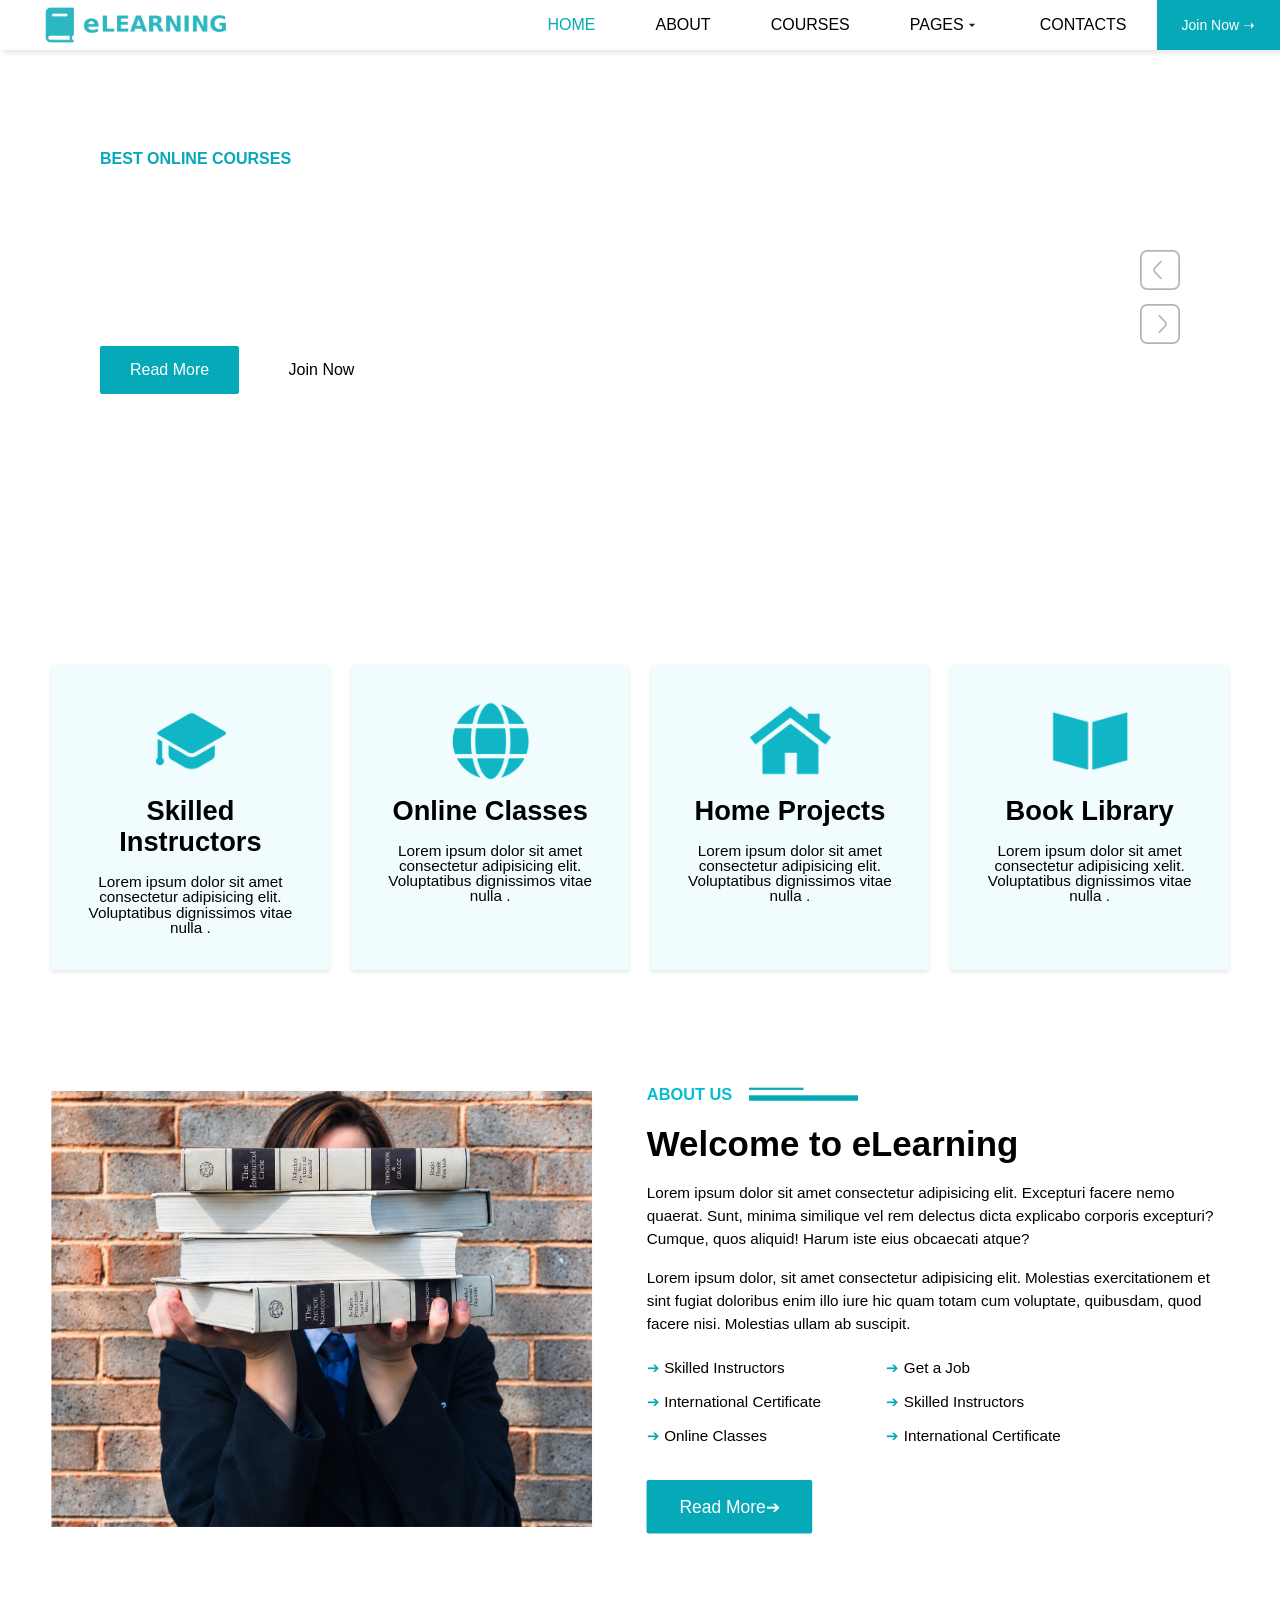
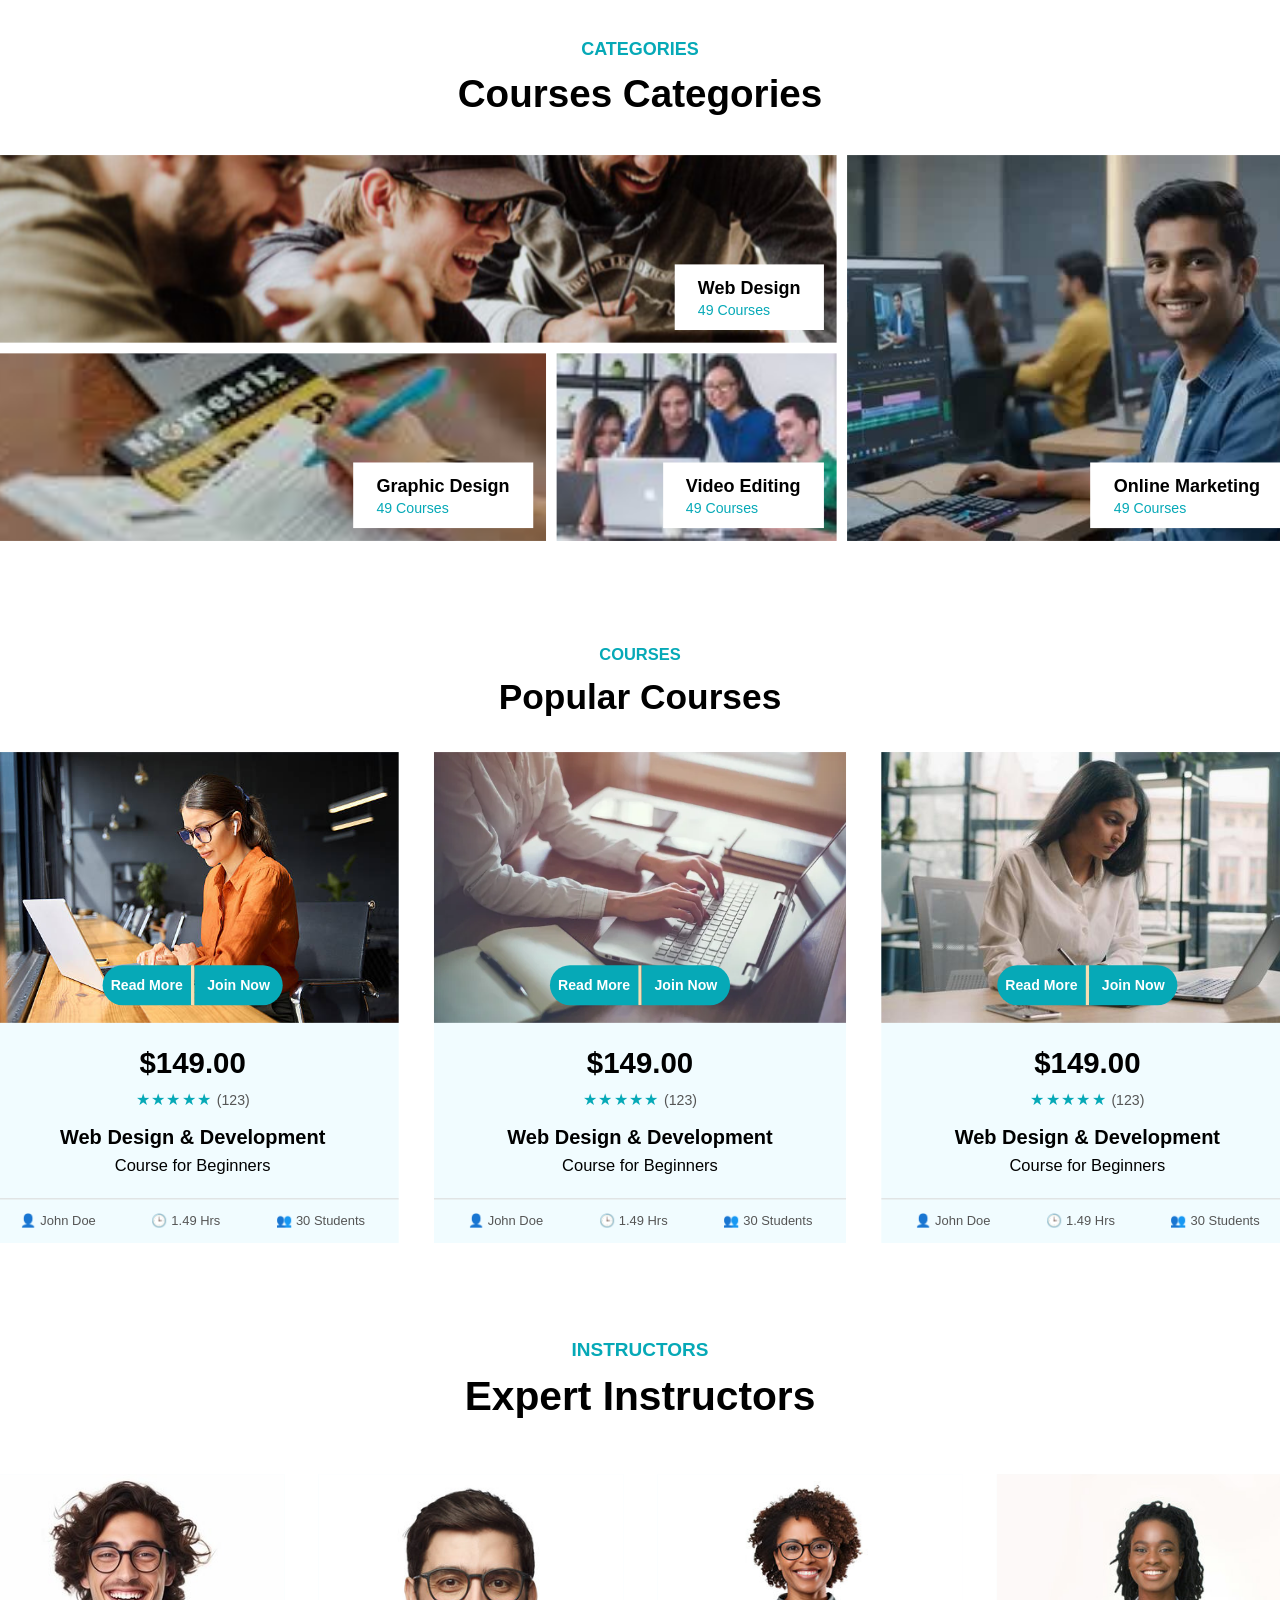
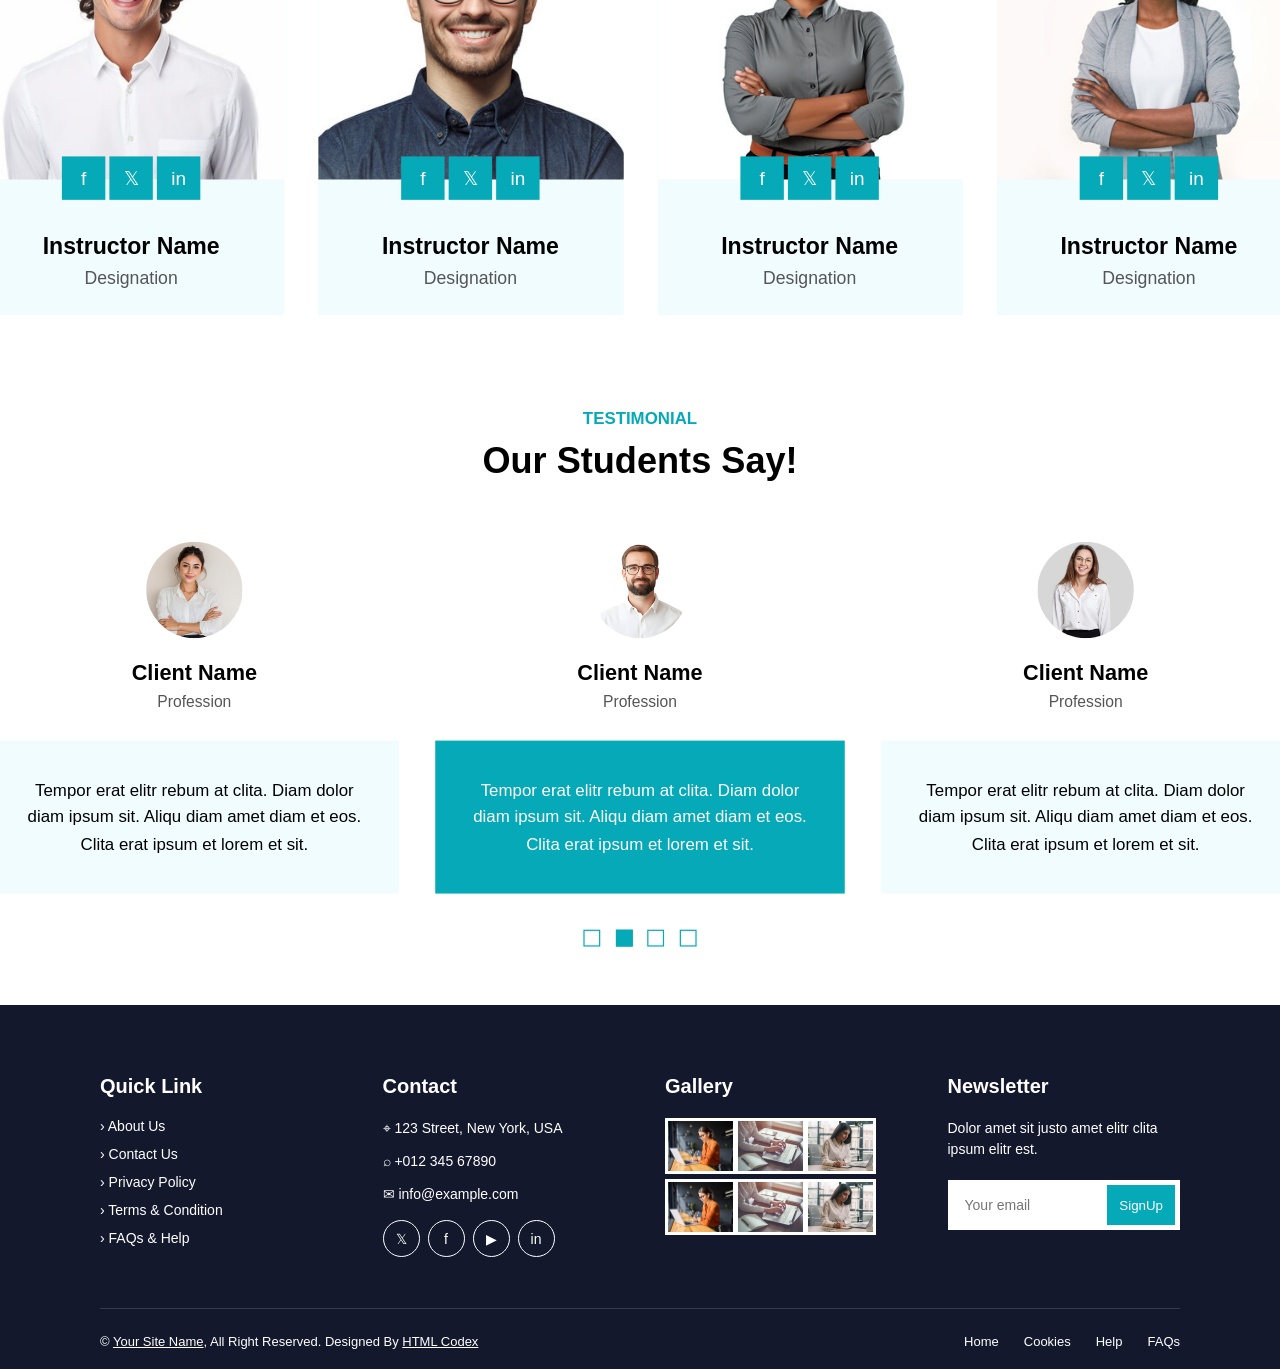
==== commit c01ee508: "fourth commit" ====
--- a/index.html
+++ b/index.html
@@ -2,568 +2,626 @@
 <html lang="en">
 
 <head>
-    <meta charset="UTF-8">
-    <meta name="viewport" content="width=device-width, initial-scale=1.0">
-    <title>eLearning</title>
-    <link rel="stylesheet" href="style.css">
+  <meta charset="UTF-8">
+  <meta name="viewport" content="width=device-width, initial-scale=1.0">
+  <title>eLearning</title>
+  <link rel="stylesheet" href="style.css">
 </head>
 
 <body>
-    <div class="container">
-        <!-- Navbar  -->
-        <nav class="navbar">
-            <div class="leftNav"><span>
-                    <img src="images/logo.png" alt="logo">
-                </span></div>
+  <nav>
+
+    <ul class="sidebar">
+
+      <li onclick=hideSidebar()>
+        <a href="#">
+          <img src="./images/cross.png" alt="Menu">
+        </a>
+      </li>
+
+      <li><a href="#" class="active">HOME</a></li>
+      <li> <a href="#">ABOUT</a></li>
+      <li> <a href="#">COURSES</a></li>
+
+      <li class="dropdown">
+        <a href="#">PAGES <img src="./images/dropdown.png" alt="Dropdown"></a>
+
+        <ul class="dropdown-menu">
+          <li><a href="#">1</a></li>
+          <li><a href="#">2</a></li>
+          <li><a href="#">3</a></li>
+        </ul>
+      </li>
+
+      <li> <a href="#">CONTACTS</a></li>
+      <li class="join-btn"> <a href="#">Join Now ➝</a></li>
+    </ul>
+
+
+    <ul>
+      <li class="logo">
+        <a href="#">
+          <img src="./images/elearning logo.png" alt="eLearning">
+        </a>
+      </li>
+      <li class="hideOnMobile"><a href="#" class="active">HOME</a></li>
+      <li class="hideOnMobile"> <a href="#">ABOUT</a></li>
+      <li class="hideOnMobile"> <a href="#">COURSES</a></li>
+
+      <li class="hideOnMobile dropdown">
+        <!-- <a href="#">PAGES</a> -->
+        <a href="#">PAGES <img src="./images/dropdown.png" alt="Dropdown"></a>
+
+        <ul class="dropdown-menu">
+          <li><a href="#">1</a></li>
+          <li><a href="#">2</a></li>
+          <li><a href="#">3</a></li>
+        </ul>
+      </li>
+
+      <li class="hideOnMobile"> <a href="#">CONTACTS</a></li>
+      <li class="hideOnMobile"><a href="#" class="join-btn">Join Now ➝</a></li>
+      <li class="menu-button" onclick=showSidebar()>
+        <a href="#">
+          <img src="./images/menu.png" alt="Menu">
+        </a>
+      </li>
+
+    </ul>
+  </nav>
+
+  <script>
+    function showSidebar() {
+      const sidebar = document.querySelector('.sidebar')
+      sidebar.style.display = 'flex'
+    }
+
+    function hideSidebar() {
+      const sidebar = document.querySelector('.sidebar')
+      sidebar.style.display = 'none'
+    }
+  </script>
+
+  <!-- HERO SECTION -->
+  <div class="heroSection">
+
+
+    <div class="heroContent">
+      <p> BEST ONLINE COURSES</p>
+      <h1>Get Educated Online <br> From Your Home</h1>
+      <span> Lorem ipsum dolor sit amet, consectetur adipisicing elit. Corporis sit, consequuntur laudantium voluptatem
+        numquam tempora vel perferendis, aliquam assumenda saepe enim sint, quaerat illum? Enim ratione porro eaque sit
+        accusamus?</span>
+
+
+      <div>
+        <div class="heroBtn">
+          <a href="">Read More</a>
+          <a href="">Join Now</a>
+        </div>
+      </div>
+      <div class="heroSlideBtn">
+        <a href=""> <img src="./images/angleLeft.png" alt="previous"> </a>
+        <a href=""><img src="./images/angleRight.png" alt="next"></a>
+      </div>
+
+    </div>
+
+  </div>
+
+  <div class="large">
+    <!-- Feature section -->
+    <section class="features">
+      <div class="featuresCard">
+        <img src="./images/features/capIcon.png" alt="Skilled Instructors">
+        <h3>Skilled Instructors</h3>
+        <p> Lorem ipsum dolor sit amet consectetur adipisicing elit. Voluptatibus dignissimos vitae nulla .</p>
+      </div>
+
+      <div class="featuresCard">
+        <img src="./images/features/globeIcon.png" alt="Online Classes">
+        <h3>Online Classes</h3>
+        <p> Lorem ipsum dolor sit amet consectetur adipisicing elit. Voluptatibus dignissimos vitae nulla .</p>
+      </div>
+
+      <div class="featuresCard">
+        <img src="./images/features/homeIcon.png" alt="Home Projects">
+        <h3>Home Projects</h3>
+        <p> Lorem ipsum dolor sit amet consectetur adipisicing elit. Voluptatibus dignissimos vitae nulla .</p>
+      </div>
+
+      <div class="featuresCard">
+        <img src="./images/features/bookIcon.png" alt="Book Library">
+        <h3>Book Library</h3>
+        <p> Lorem ipsum dolor sit amet consectetur adipisicing xelit. Voluptatibus dignissimos vitae nulla .</p>
+      </div>
+    </section>
+
+    <!-- About Section -->
+    <section class="about">
+      <div class="aboutContainer">
+        <img src="images/about/about2.png" alt="">
+
+        <div class="aboutContent">
+
+          <div class="aboutTitle">
+            <span>ABOUT US</span>
+
+            <div class="aboutLines">
+              <div></div>
+              <div></div>
+            </div>
+          </div>
+
+          <h2> Welcome to eLearning</h2>
+          <p>Lorem ipsum dolor sit amet consectetur adipisicing elit. Excepturi facere nemo quaerat. Sunt, minima
+            similique vel rem delectus dicta explicabo corporis excepturi? Cumque, quos aliquid! Harum iste eius
+            obcaecati
+            atque?</p>
+
+          <p>Lorem ipsum dolor, sit amet consectetur adipisicing elit. Molestias exercitationem et sint fugiat doloribus
+            enim illo iure hic quam totam cum voluptate, quibusdam, quod facere nisi. Molestias ullam ab suscipit.</p>
+
+
+
+
+          <div class="aboutList">
+
             <div>
-                <ul class="rightNav">
-                    <li class="nav-item"><a href="#">Home</a></li>
-                    <li class="nav-item"><a href="#">About</a></li>
-                    <li class="nav-item"><a href="#">Courses</a></li>
-                    <li class="">
-                        <select name="prices" id="prices">
-                            <option value="Page">Page</option>
-                            <option value="Page1">Page1</option>
-                        </select>
-                    </li>
-                    <li class="nav-item"><a href="#">Contact</a></li>
-                    <div class="joinNowBox">
-                        <li class="nav-item"><a id="joinNow" href="#">Join Now </a><span>→</span></li>
-                    </div>
-                </ul>
-            </div>
-        </nav>
-        <!-- Hero section -->
-        <div class="heroSection">
-            <div class="heroSliderButton">
-                <img src="images/leftArrowButton.png" alt="leftArrowButton" height="40px" width="40px">
-                <img src="images/rightArrowButton.png" alt="rightArrowButton" height="40px" width="40px">
-            </div>
-            <div class="heroHeadingBox">
-                <h4 class="heroHeading">BEST ONLINE COURSES</h4>
-                <h2>Get educated online from your home</h2>
-                <p>Lorem ipsum dolor sit amet consectetur adipisicing elit. Quisquam, quod. Lorem ipsum dolor sit amet
-                    consectetur adipisicing elit. </p>
-                <button class="readMoreButton" type="button">Read More</button>
-                <button class="joinNowButton" type="button">Join Now</button>
-            </div>
-        </div>
-        <!-- Content section -->
-        <div class="contentSection">
-            <div class="featuresBox">
-                <div class="feature">
-                    <img src="./images/cap icon.png" alt="cap icon">
-                    <div>Skilled Instructors</div>
-                    <div>Lorem, ipsum dolor sit voluptate illo maiores ea! amet consectetur adipisicing elit.</div>
-                </div>
-                <div class="feature">
-                    <img src="./images/globe icon.png" alt="globe icon">
-                    <div>Online Classes</div>
-                    <div>Lorem, ipsum dolor sit voluptate illo maiores ea! amet consectetur adipisicing elit.</div>
-                </div>
-                <div class="feature">
-                    <img src="./images/home icon.png" alt="home icon">
-                    <div>Home Projects</div>
-                    <div>Lorem, ipsum dolor sit voluptate illo maiores ea! amet consectetur adipisicing elit.</div>
-                </div>
-                <div class="feature">
-                    <img src="./images/book icon.png" alt="book icon">
-                    <div>Book Library</div>
-                    <div>Lorem, ipsum dolor sit voluptate illo maiores ea! amet consectetur adipisicing elit.</div>
-                </div>
-            </div>
-            <!-- about Us section -->
-            <div class="aboutUsBox">
-                <img src="./images/image.png" alt="heroImage">
-                <div class="aboutUsText">
-                    <div>ABOUT US —</div>
-                    <div>Welcome to eLearning</div>
-                    <div class="reading">Reading books is a great habit that improves our minds. When you read every
-                        day,
-                        you
-                        learn new words and gain more knowledge about the world.
-                    </div>
-                    <div class="reading"> Books also help reduce stress by taking you to a quiet and imaginative place.
-                        Furthermore, regular reading sharpens your focus and memory skills. Everyone should spend at
-                        least
-                        twenty minutes a day reading a good book.
-                    </div>
-                    <div class="skills">
-                        <ul>
-                            <li class="feature1"><span class="arrowIcon">➜ </span>Online Classes</li>
-                            <li class="feature1"><span class="arrowIcon">➜ </span>International Certification</li>
-                            <li class="feature1"><span class="arrowIcon">➜ </span>Skill Instructor</li>
-                        </ul>
-
-                        <ul>
-                            <li class="feature2"><span class="arrowIcon">➜ </span>Online Classes</li>
-                            <li class="feature2"><span class="arrowIcon">➜ </span>International Certification</li>
-                            <li class="feature2"><span class="arrowIcon">➜ </span>Skill Instructor</li>
-                        </ul>
-                    </div>
-                    <button class="readMoreButton" type="button">Read More</button>
-
-                </div>
-            </div>
-        </div>
-        <div>
-
-            <section class="category">
-
-                <div class="categoryTitle">
-                    <span>CATEGORIES</span>
-                </div>
-
-                <h2>Courses Categories</h2>
-
-                <div class="categoryGrid">
-
-                    <div class="categoryWeb">
-                        <img src="./images/category/category1.png" alt="Web Design">
-
-                        <div class="categoryText">
-                            <h3>Web Design</h3>
-                            <p>49 Courses</p>
-                        </div>
-                    </div>
-
-
-                    <div class="categoryGraphic">
-                        <img src="./images/category/category2.jpeg" alt="Graphic Design">
-
-                        <div class="categoryText">
-                            <h3>Graphic Design</h3>
-                            <p>49 Courses</p>
-                        </div>
-                    </div>
-
-
-                    <div class="categoryVideo">
-                        <img src="./images/category/category3.jpeg" alt="Video Editing">
-
-                        <div class="categoryText">
-                            <h3>Video Editing</h3>
-                            <p>49 Courses</p>
-                        </div>
-                    </div>
-
-
-                    <div class="categoryMarketing">
-                        <img src="./images/category/category4.jpeg" alt="Online Marketing">
-
-                        <div class="categoryText">
-                            <h3>Online Marketing</h3>
-                            <p>49 Courses</p>
-                        </div>
-                    </div>
-
-                </div>
-
-            </section>
-
-
-            <!-- /* Ppular Courses */ -->
-            <!-- Popular Courses -->
-
-            <section class="pCourses">
-
-                <div class="pCoursesTitle">
-                    <span>COURSES</span>
-                </div>
-
-                <h2>Popular Courses</h2>
-
-                <div class="coursesCards">
-
-                    <!-- Card 1 -->
-                    <div class="courseCard">
-
-                        <div class="courseImage">
-                            <img src="./images/courses/card1.jpg" alt="Web Design Course">
-
-                            <div class="courseBtns">
-                                <a href="#">Read More</a>
-                                <a href="#">Join Now</a>
-                            </div>
-                        </div>
-
-                        <div class="courseContent">
-                            <h3>$149.00</h3>
-
-                            <div class="rating">
-                                ★★★★★ <span>(123)</span>
-                            </div>
-
-                            <h4>Web Design & Development</h4>
-                            <p>Course for Beginners</p>
-                        </div>
-
-                        <div class="courseInfo">
-                            <span>👤 John Doe</span>
-                            <span>◷ 1.49 Hrs</span>
-                            <span>👥 30 Students</span>
-                        </div>
-
-                    </div>
-
-
-                    <!-- Card 2 -->
-                    <div class="courseCard">
-
-                        <div class="courseImage">
-                            <img src="./images/courses/card2.jpg" alt="Web Design Course">
-
-                            <div class="courseBtns">
-                                <a href="#">Read More</a>
-                                <a href="#">Join Now</a>
-                            </div>
-                        </div>
-
-                        <div class="courseContent">
-                            <h3>$149.00</h3>
-
-                            <div class="rating">
-                                ★★★★★ <span>(123)</span>
-                            </div>
-
-                            <h4>Web Design & Development</h4>
-                            <p>Course for Beginners</p>
-                        </div>
-
-                        <div class="courseInfo">
-                            <span>👤 John Doe</span>
-                            <span>◷ 1.49 Hrs</span>
-                            <span>👥 30 Students</span>
-                        </div>
-
-                    </div>
-
-
-                    <!-- Card 3 -->
-                    <div class="courseCard">
-
-                        <div class="courseImage">
-                            <img src="./images/courses/card3.jpg" alt="Web Design Course">
-
-                            <div class="courseBtns">
-                                <a href="#">Read More</a>
-                                <a href="#">Join Now</a>
-                            </div>
-                        </div>
-
-                        <div class="courseContent">
-                            <h3>$149.00</h3>
-
-                            <div class="rating">
-                                ★★★★★ <span>(123)</span>
-                            </div>
-
-                            <h4>Web Design & Development</h4>
-                            <p>Course for Beginners</p>
-                        </div>
-
-                        <div class="courseInfo">
-                            <span>👤 John Doe</span>
-                            <span>◷ 1.49 Hrs</span>
-                            <span>👥 30 Students</span>
-                        </div>
-
-                    </div>
-
-                </div>
-
-            </section>
-
-            <!-- Expert Instructors -->
-
-            <section class="instructors">
-
-                <div class="instructorTitle">
-                    <span>INSTRUCTORS</span>
-                </div>
-
-                <h2>Expert Instructors</h2>
-
-                <div class="instructorCards">
-
-                    <div class="instructorCard">
-                        <div class="instructorImage">
-                            <img src="./images/instructors/instructor1.jpg" alt="Instructor">
-
-                            <div class="socialBtns">
-                                <a href="#">f</a>
-                                <a href="#">𝕏</a>
-                                <a href="#">in</a>
-                            </div>
-                        </div>
-
-                        <div class="instructorContent">
-                            <h3>Instructor Name</h3>
-                            <p>Designation</p>
-                        </div>
-                    </div>
-
-
-                    <div class="instructorCard">
-                        <div class="instructorImage">
-                            <img src="./images/instructors/instructor2.jpg" alt="Instructor">
-
-                            <div class="socialBtns">
-                                <a href="#">f</a>
-                                <a href="#">𝕏</a>
-                                <a href="#">in</a>
-                            </div>
-                        </div>
-
-                        <div class="instructorContent">
-                            <h3>Instructor Name</h3>
-                            <p>Designation</p>
-                        </div>
-                    </div>
-
-
-                    <div class="instructorCard">
-                        <div class="instructorImage">
-                            <img src="./images/instructors/instructor3.jpg" alt="Instructor">
-
-                            <div class="socialBtns">
-                                <a href="#">f</a>
-                                <a href="#">𝕏</a>
-                                <a href="#">in</a>
-                            </div>
-                        </div>
-
-                        <div class="instructorContent">
-                            <h3>Instructor Name</h3>
-                            <p>Designation</p>
-                        </div>
-                    </div>
-
-
-                    <div class="instructorCard">
-                        <div class="instructorImage">
-                            <img src="./images/instructors/instructor4.jpg" alt="Instructor">
-
-                            <div class="socialBtns">
-                                <a href="#">f</a>
-                                <a href="#">𝕏</a>
-                                <a href="#">in</a>
-                            </div>
-                        </div>
-
-                        <div class="instructorContent">
-                            <h3>Instructor Name</h3>
-                            <p>Designation</p>
-                        </div>
-                    </div>
-
-                </div>
-
-            </section>
-
-
-            <!-- Testimonials -->
-
-            <section class="testimonials">
-
-                <div class="testimonialTitle">
-                    <span>TESTIMONIAL</span>
-                </div>
-
-                <h2>Our Students Say!</h2>
-
-                <div class="testimonialCards">
-
-                    <!-- Testimonial 1 -->
-                    <div class="testimonialCard">
-
-                        <div class="student">
-                            <img src="./images/testimonials/student1.jpg" alt="Student">
-
-                            <h3>Client Name</h3>
-                            <p>Profession</p>
-                        </div>
-
-                        <div class="testimonialText">
-                            <p>
-                                Tempor erat elitr rebum at clita. Diam dolor diam ipsum sit.
-                                Aliqu diam amet diam et eos. Clita erat ipsum et lorem et sit.
-                            </p>
-                        </div>
-
-                    </div>
-
-
-                    <!-- Testimonial 2 -->
-                    <div class="testimonialCard active">
-
-                        <div class="student">
-                            <img src="./images/testimonials/student2.jpg" alt="Student">
-
-                            <h3>Client Name</h3>
-                            <p>Profession</p>
-                        </div>
-
-                        <div class="testimonialText">
-                            <p>
-                                Tempor erat elitr rebum at clita. Diam dolor diam ipsum sit.
-                                Aliqu diam amet diam et eos. Clita erat ipsum et lorem et sit.
-                            </p>
-                        </div>
-
-                    </div>
-
-
-                    <!-- Testimonial 3 -->
-                    <div class="testimonialCard">
-
-                        <div class="student">
-                            <img src="./images/testimonials/student3.jpg" alt="Student">
-
-                            <h3>Client Name</h3>
-                            <p>Profession</p>
-                        </div>
-
-                        <div class="testimonialText">
-                            <p>
-                                Tempor erat elitr rebum at clita. Diam dolor diam ipsum sit.
-                                Aliqu diam amet diam et eos. Clita erat ipsum et lorem et sit.
-                            </p>
-                        </div>
-
-                    </div>
-
-                </div>
-
-
-                <!-- Slider Dots -->
-
-                <div class="testimonialDots">
-                    <span></span>
-                    <span class="active"></span>
-                    <span></span>
-                    <span></span>
-                </div>
-
-            </section>
-
-
-            <!-- footer Section -->
-        </div>
-        <div class="footerSection">
-            <div class="footer">
-                <div class="item">
-                    <h5>Quick Link</h5>
-                    <ul>
-                        <li>&#xFF1E; About Us</li>
-                        <li>&#xFF1E; Contact Us</li>
-                        <li>&#xFF1E; Privacy Policy</li>
-                        <li>&#xFF1E; Terms & Conditions</li>
-                        <li>&#xFF1E; FAQs & Help</li>
-                    </ul>
-                </div>
-                <div class="item">
-                    <h5>Contact</h5>
-                    <ul>
-                        <li>123 street, New York, USA</li>
-                        <li>+012 345 67890</li>
-                        <li>info@example.com</li>
-                        <li>
-                            <svg xmlns="http://www.w3.org/2000/svg" width="2em" height="2em" viewBox="-2 -2 24 24">
-                                <path d="M-2 -2h24v24H-2z" fill="none" />
-                                <g fill="currentColor">
-                                    <path
-                                        d="M10 18a8 8 0 1 0 0-16a8 8 0 0 0 0 16m0 2C4.477 20 0 15.523 0 10S4.477 0 10 0s10 4.477 10 10s-4.477 10-10 10" />
-                                    <path
-                                        d="M15 6.947c-.368.16-.763.27-1.178.318c.424-.25.748-.646.902-1.117a4.2 4.2 0 0 1-1.304.49A2.06 2.06 0 0 0 11.923 6c-1.133 0-2.051.905-2.051 2.02q0 .237.053.46a5.85 5.85 0 0 1-4.228-2.11a2 2 0 0 0-.278 1.015c0 .7.363 1.32.913 1.681a2.1 2.1 0 0 1-.93-.253v.025a2.03 2.03 0 0 0 1.646 1.98a2.1 2.1 0 0 1-.927.034a2.05 2.05 0 0 0 1.916 1.403a4.16 4.16 0 0 1-2.548.864q-.248 0-.489-.028A5.86 5.86 0 0 0 8.144 14c3.774 0 5.837-3.078 5.837-5.748l-.007-.262A4.1 4.1 0 0 0 15 6.947" />
-                                </g>
-                            </svg>
-                            <svg xmlns="http://www.w3.org/2000/svg" width="2em" height="2em" viewBox="-2 -2 24 24">
-                                <path d="M-2 -2h24v24H-2z" fill="none" />
-                                <g fill="currentColor">
-                                    <path
-                                        d="M8.695 6.937v1.377H7.687v1.683h1.008V15h2.072V9.997h1.39s.131-.807.194-1.69h-1.576v-1.15c0-.173.226-.404.45-.404h1.128V5h-1.535C8.644 5 8.695 6.685 8.695 6.937" />
-                                    <path
-                                        d="M10 18a8 8 0 1 0 0-16a8 8 0 0 0 0 16m0 2C4.477 20 0 15.523 0 10S4.477 0 10 0s10 4.477 10 10s-4.477 10-10 10" />
-                                </g>
-                            </svg>
-
-                            <svg xmlns="http://www.w3.org/2000/svg" width="2em" height="2em" viewBox="-2 -2 24 24">
-                                <path d="M-2 -2h24v24H-2z" fill="none" />
-                                <g fill="currentColor">
-                                    <path
-                                        d="M10 18a8 8 0 1 0 0-16a8 8 0 0 0 0 16m0 2C4.477 20 0 15.523 0 10S4.477 0 10 0s10 4.477 10 10s-4.477 10-10 10" />
-                                    <path
-                                        d="M12.923 6.526H7.077C5.93 6.526 5 7.446 5 8.58v2.89c0 1.135.93 2.054 2.077 2.054h5.846c1.147 0 2.077-.92 2.077-2.054V8.58c0-1.135-.93-2.054-2.077-2.054m-1.404 3.64l-2.735 1.29a.11.11 0 0 1-.157-.099v-2.66a.11.11 0 0 1 .16-.097l2.734 1.37a.11.11 0 0 1-.002.196" />
-                                </g>
-                            </svg>
-                            <svg xmlns="http://www.w3.org/2000/svg" width="2em" height="2em" viewBox="-2 -2 24 24">
-                                <path d="M-2 -2h24v24H-2z" fill="none" />
-                                <g fill="currentColor">
-                                    <path
-                                        d="M15 11.13v3.697h-2.143v-3.45c0-.866-.31-1.457-1.086-1.457c-.592 0-.945.398-1.1.784c-.056.138-.071.33-.071.522v3.601H8.456s.029-5.842 0-6.447H10.6v.913l-.014.021h.014v-.02c.285-.44.793-1.066 1.932-1.066c1.41 0 2.468.922 2.468 2.902M6.213 5.271C5.48 5.271 5 5.753 5 6.385c0 .62.466 1.115 1.185 1.115h.014c.748 0 1.213-.496 1.213-1.115c-.014-.632-.465-1.114-1.199-1.114m-1.086 9.556h2.144V8.38H5.127z" />
-                                    <path
-                                        d="M10 18a8 8 0 1 0 0-16a8 8 0 0 0 0 16m0 2C4.477 20 0 15.523 0 10S4.477 0 10 0s10 4.477 10 10s-4.477 10-10 10" />
-                                </g>
-                            </svg>
-
-
-                        </li>
-                    </ul>
-                </div>
-                <div class="item">
-                    <h5>Gallery</h5>
-                    <div class="footerGallery">
-
-                        <div class="image-box">
-                            <img src="https://images.unsplash.com/photo-1516321318423-f06f85e504b3?w=300&h=150&fit=crop"
-                                alt="Image 1">
-                        </div>
-
-                        <div class="image-box">
-                            <img src="https://images.unsplash.com/photo-1521737711867-e3b97375f902?w=300&h=150&fit=crop"
-                                alt="Image 2">
-                        </div>
-
-                        <div class="image-box">
-                            <img src="https://images.unsplash.com/photo-1497366811353-6870744d04b2?w=300&h=150&fit=crop"
-                                alt="Image 3">
-                        </div>
-
-                        <div class="image-box">
-                            <img src="https://images.unsplash.com/photo-1497366754035-f200968a6e72?w=300&h=150&fit=crop"
-                                alt="Image 4">
-                        </div>
-
-                        <div class="image-box">
-                            <img src="https://images.unsplash.com/photo-1556761175-b413da4baf72?w=300&h=150&fit=crop"
-                                alt="Image 5">
-                        </div>
-
-                        <div class="image-box">
-                            <img src="https://images.unsplash.com/photo-1553877522-43269d4ea984?w=300&h=150&fit=crop"
-                                alt="Image 6">
-                        </div>
-                    </div>
-                </div>
-                <div class="item">
-                    <h5>Newsletter</h5>
-                    <p>Subscribe to our newsletter to get the latest updates and offers.</p>
-                    <div class="inputBox"><input type="email" placeholder="     Your email">
-                        <div>Sign Up</div>
-                    </div>
-                </div>
-            </div>
-            <div class="line"></div>
-            <div class="footerBottom">
-                <div>© <span class="underline">Your Site Name,</span> All Right Reserved. Designed By <span
-                        class="underline">HTML Codex</span></div>
-                <div class="footerNavigator"><span>Home</span> <span>Cookies</span> <span>Help</span> <span>FQAs</span>
-                </div>
-            </div>
-            <div class="footerEnd">Distributed By <span class="underline">ThemeWagon</span></div>
-        </div>
+              <p><span>➔</span> Skilled Instructors</p>
+              <p><span>➔</span> International Certificate</p>
+              <p><span>➔</span> Online Classes</p>
+            </div>
+
+            <div>
+              <p><span>➔</span> Get a Job</p>
+              <p><span>➔</span> Skilled Instructors</p>
+              <p><span>➔</span> International Certificate</p>
+            </div>
+
+          </div>
+
+          <a href="" class="aboutBtn">Read More➔</a>
+
+        </div>
+      </div>
+
+    </section>
+
+    <!-- Categogies Section -->
+
+    <!-- Course Categories -->
+
+    <section class="category">
+
+      <div class="categoryTitle">
+        <span>CATEGORIES</span>
+      </div>
+
+      <h2>Courses Categories</h2>
+
+      <div class="categoryGrid">
+
+        <div class="categoryWeb">
+          <img src="./images/category/category1.png" alt="Web Design">
+
+          <div class="categoryText">
+            <h3>Web Design</h3>
+            <p>49 Courses</p>
+          </div>
+        </div>
+
+
+        <div class="categoryGraphic">
+          <img src="./images/category/category2.jpeg" alt="Graphic Design">
+
+          <div class="categoryText">
+            <h3>Graphic Design</h3>
+            <p>49 Courses</p>
+          </div>
+        </div>
+
+
+        <div class="categoryVideo">
+          <img src="./images/category/category3.jpeg" alt="Video Editing">
+
+          <div class="categoryText">
+            <h3>Video Editing</h3>
+            <p>49 Courses</p>
+          </div>
+        </div>
+
+
+        <div class="categoryMarketing">
+          <img src="./images/category/category4.jpeg" alt="Online Marketing">
+
+          <div class="categoryText">
+            <h3>Online Marketing</h3>
+            <p>49 Courses</p>
+          </div>
+        </div>
+
+      </div>
+
+    </section>
+
+
+    <!-- /* Ppular Courses */ -->
+    <!-- Popular Courses -->
+
+    <section class="pCourses">
+
+      <div class="pCoursesTitle">
+        <span>COURSES</span>
+      </div>
+
+      <h2>Popular Courses</h2>
+
+      <div class="coursesCards">
+
+        <!-- Card 1 -->
+        <div class="card1">
+
+          <div class="courseImage">
+            <img src="./images/courses/card1.jpg" alt="Web Design Course">
+
+            <div class="courseBtns">
+              <a href="#">Read More</a>
+              <a href="#">Join Now</a>
+            </div>
+          </div>
+
+          <div class="courseContent">
+            <h3>$149.00</h3>
+
+            <div class="rating">
+              ★★★★★ <span>(123)</span>
+            </div>
+
+            <h4>Web Design & Development</h4>
+            <p>Course for Beginners</p>
+          </div>
+
+          <div class="courseInfo">
+            <span>👤 John Doe</span>
+            <span>🕒 1.49 Hrs</span>
+            <span>👥 30 Students</span>
+          </div>
+
+        </div>
+
+
+        <!-- Card 2 -->
+        <div class="card2">
+
+          <div class="courseImage">
+            <img src="./images/courses/card2.jpg" alt="Web Design Course">
+
+            <div class="courseBtns">
+              <a href="#">Read More</a>
+              <a href="#">Join Now</a>
+            </div>
+          </div>
+
+          <div class="courseContent">
+            <h3>$149.00</h3>
+
+            <div class="rating">
+              ★★★★★ <span>(123)</span>
+            </div>
+
+            <h4>Web Design & Development</h4>
+            <p>Course for Beginners</p>
+          </div>
+
+          <div class="courseInfo">
+            <span>👤 John Doe</span>
+            <span>🕒 1.49 Hrs</span>
+            <span>👥 30 Students</span>
+          </div>
+
+        </div>
+
+
+        <!-- Card 3 -->
+        <div class="card3">
+
+          <div class="courseImage">
+            <img src="./images/courses/card3.jpg" alt="Web Design Course">
+
+            <div class="courseBtns">
+              <a href="#">Read More</a>
+              <a href="#">Join Now</a>
+            </div>
+          </div>
+
+          <div class="courseContent">
+            <h3>$149.00</h3>
+
+            <div class="rating">
+              ★★★★★ <span>(123)</span>
+            </div>
+
+            <h4>Web Design & Development</h4>
+            <p>Course for Beginners</p>
+          </div>
+
+          <div class="courseInfo">
+            <span>👤 John Doe</span>
+            <span>🕒 1.49 Hrs</span>
+            <span>👥 30 Students</span>
+          </div>
+
+        </div>
+
+      </div>
+
+    </section>
+
+    <!-- Expert Instructors -->
+
+    <section class="instructors">
+
+      <div class="instructorTitle">
+        <span>INSTRUCTORS</span>
+      </div>
+
+      <h2>Expert Instructors</h2>
+
+      <div class="instructorCards">
+
+        <div class="instructorCard">
+          <div class="instructorImage">
+            <img src="./images/instructors/instructor1.jpg" alt="Instructor">
+
+            <div class="socialBtns">
+              <a href="#">f</a>
+              <a href="#">𝕏</a>
+              <a href="#">in</a>
+            </div>
+          </div>
+
+          <div class="instructorContent">
+            <h3>Instructor Name</h3>
+            <p>Designation</p>
+          </div>
+        </div>
+
+
+        <div class="instructorCard">
+          <div class="instructorImage">
+            <img src="./images/instructors/instructor2.jpg" alt="Instructor">
+
+            <div class="socialBtns">
+              <a href="#">f</a>
+              <a href="#">𝕏</a>
+              <a href="#">in</a>
+            </div>
+          </div>
+
+          <div class="instructorContent">
+            <h3>Instructor Name</h3>
+            <p>Designation</p>
+          </div>
+        </div>
+
+
+        <div class="instructorCard">
+          <div class="instructorImage">
+            <img src="./images/instructors/instructor3.jpg" alt="Instructor">
+
+            <div class="socialBtns">
+              <a href="#">f</a>
+              <a href="#">𝕏</a>
+              <a href="#">in</a>
+            </div>
+          </div>
+
+          <div class="instructorContent">
+            <h3>Instructor Name</h3>
+            <p>Designation</p>
+          </div>
+        </div>
+
+
+        <div class="instructorCard">
+          <div class="instructorImage">
+            <img src="./images/instructors/instructor4.jpg" alt="Instructor">
+
+            <div class="socialBtns">
+              <a href="#">f</a>
+              <a href="#">𝕏</a>
+              <a href="#">in</a>
+            </div>
+          </div>
+
+          <div class="instructorContent">
+            <h3>Instructor Name</h3>
+            <p>Designation</p>
+          </div>
+        </div>
+
+      </div>
+
+    </section>
+
+
+    <!-- Testimonials -->
+
+    <section class="testimonials">
+
+      <div class="testimonialTitle">
+        <span>TESTIMONIAL</span>
+      </div>
+
+      <h2>Our Students Say!</h2>
+
+      <div class="testimonialCards">
+
+        <!-- Testimonial 1 -->
+        <div class="testimonialCard">
+
+          <div class="student">
+            <img src="./images/testimonials/student1.jpg" alt="Student">
+
+            <h3>Client Name</h3>
+            <p>Profession</p>
+          </div>
+
+          <div class="testimonialText">
+            <p>
+              Tempor erat elitr rebum at clita. Diam dolor diam ipsum sit.
+              Aliqu diam amet diam et eos. Clita erat ipsum et lorem et sit.
+            </p>
+          </div>
+
+        </div>
+
+
+        <!-- Testimonial 2 -->
+        <div class="testimonialCard active">
+
+          <div class="student">
+            <img src="./images/testimonials/student2.jpg" alt="Student">
+
+            <h3>Client Name</h3>
+            <p>Profession</p>
+          </div>
+
+          <div class="testimonialText">
+            <p>
+              Tempor erat elitr rebum at clita. Diam dolor diam ipsum sit.
+              Aliqu diam amet diam et eos. Clita erat ipsum et lorem et sit.
+            </p>
+          </div>
+
+        </div>
+
+
+        <!-- Testimonial 3 -->
+        <div class="testimonialCard">
+
+          <div class="student">
+            <img src="./images/testimonials/student3.jpg" alt="Student">
+
+            <h3>Client Name</h3>
+            <p>Profession</p>
+          </div>
+
+          <div class="testimonialText">
+            <p>
+              Tempor erat elitr rebum at clita. Diam dolor diam ipsum sit.
+              Aliqu diam amet diam et eos. Clita erat ipsum et lorem et sit.
+            </p>
+          </div>
+
+        </div>
+
+      </div>
+
+
+      <!-- Slider Dots -->
+
+      <div class="testimonialDots">
+        <span></span>
+        <span class="active"></span>
+        <span></span>
+        <span></span>
+      </div>
+
+    </section>
+
+  </div>
+
+
+  <!-- Footer -->
+
+  <footer class="footer">
+
+    <div class="footerContainer">
+
+      <!-- Quick Link -->
+      <div class="footerBox">
+        <h3>Quick Link</h3>
+
+        <a href="#">› About Us</a>
+        <a href="#">› Contact Us</a>
+        <a href="#">› Privacy Policy</a>
+        <a href="#">› Terms & Condition</a>
+        <a href="#">› FAQs & Help</a>
+      </div>
+
+
+      <!-- Contact -->
+      <div class="footerBox">
+        <h3>Contact</h3>
+
+        <p>⌖ 123 Street, New York, USA</p>
+        <p>⌕ +012 345 67890</p>
+        <p>✉ info@example.com</p>
+
+        <div class="footerSocial">
+          <a href="#">𝕏</a>
+          <a href="#">f</a>
+          <a href="#">▶</a>
+          <a href="#">in</a>
+        </div>
+      </div>
+
+
+      <!-- Gallery -->
+      <div class="footerBox gallery">
+        <h3>Gallery</h3>
+
+        <div class="galleryImages">
+          <img src="./images/courses/card1.jpg" alt="Gallery">
+          <img src="./images/courses/card2.jpg" alt="Gallery">
+          <img src="./images/courses/card3.jpg" alt="Gallery">
+
+          <img src="./images/courses/card1.jpg" alt="Gallery">
+          <img src="./images/courses/card2.jpg" alt="Gallery">
+          <img src="./images/courses/card3.jpg" alt="Gallery">
+        </div>
+      </div>
+
+
+      <!-- Newsletter -->
+      <div class="footerBox newsletter">
+        <h3>Newsletter</h3>
+
+        <p>
+          Dolor amet sit justo amet elitr clita ipsum elitr est.
+        </p>
+
+        <div class="newsletterForm">
+          <input type="email" placeholder="Your email">
+          <button>SignUp</button>
+        </div>
+      </div>
+
     </div>
+
+
+    <!-- Footer Bottom -->
+
+    <div class="footerBottom">
+
+      <p>
+        © <a href="#">Your Site Name</a>, All Right Reserved.
+        Designed By <a href="#">HTML Codex</a>
+      </p>
+
+      <div class="footerLinks">
+        <a href="#">Home</a>
+        <a href="#">Cookies</a>
+        <a href="#">Help</a>
+        <a href="#">FAQs</a>
+      </div>
+
+    </div>
+
+  </footer>
+
 </body>
 
 </html>
--- a/style.css
+++ b/style.css
@@ -1,287 +1,391 @@
-body{
-    margin: 0;
-    padding: 0;
-    font-family: sans-serif;
-}
-
-ul > li{
-    list-style: none;
-}
-
-.container{
-    width: 100%;
-    height: 100vh;
-    /* display: flex;
-    justify-content: center;
-    align-items: center; */
-    
-}
-
-.navbar {
-    height: 60px;
-    display: flex;
-    justify-content: space-between;
-    align-items: center;
-    background-color: #FFFFFF;
-    /* padding: 10px; */
-    box-shadow: 0px 2px 4px rgba(0, 0, 0, 0.1);
-}
-
-.leftNav {
-    display: flex;
-    align-items: center;
-    padding: 10px 10px 8px 25px;
-
-}
-
-.leftNav img {
-
-    height: 50px;
-
-}
-
-/* Hover state */
-.nav-item a:hover {
-    color: #09BCCA;
-
-}
-
-#prices:hover {
-    color: #09BCCA;
-    cursor: pointer;
+* {
+  margin: 0;
+  padding: 0;
+}
+
+body {
+  min-height: 100vh;
+  font-family: Arial, sans-serif;
+}
+
+a{
+  text-decoration: none;
+}
+
+nav {
+  background-color: white;
+  box-shadow: 3px 3px 5px rgba(0, 0, 0, 0.1);
+}
+
+nav ul {
+  width: 100%;
+  list-style: none;
+  display: flex;
+  justify-content: flex-end;
+  align-items: center;
 }
 
 nav li {
-    list-style: none;
-}
-
-li a {
-    text-decoration: none;
-    color: black;
-    padding: 5px 5px;
-    border-radius: 5px;
-}
-
-li select {
-    background-color: white;
-    color: black;
-    border: none;
-    font-size: medium;
-}
-
-select option {
-    text-decoration: none;
-    font-size: medium;
-
-}
-
-.rightNav {
-    display: flex;
-    align-items: center;
-    gap: 2vw;
-}
-
-.joinNowBox {
-    background-color: #09BCCA;
-    color: #FFFFFF;
-    cursor: pointer;
-    display: flex;
-    justify-content: center;
-    align-items: center;
-    padding: 21px 25px 21px 25px;
-}
-
-#joinNow {
-    color: #FFFFFF;
-    text-decoration: none;
-}
+  height: 50px;
+}
+
+nav a {
+  height: 100%;
+  padding: 0 30px;
+  text-decoration: none;
+  display: flex;
+  align-items: center;
+  color: black;
+  box-sizing: border-box;
+}
+
+nav a:hover {
+  background-color: #f0f0f0;
+}
+
+.join-btn {
+  text-decoration: none;
+  background-color: #06a9b7;
+  color: white;
+  padding: 25px 25px;
+  font-size: 14px;
+}
+
+.join-btn:hover {
+  background-color: #058f9b;
+  color: white;
+}
+
+nav a.active {
+  color: #06a9b7;
+}
+
+/* dropdown */
+
+.dropdown {
+  position: relative;
+}
+
+.dropdown-menu {
+  position: absolute;
+  top: 50px;
+  left: 0;
+  width: 115px;
+  background-color: white;
+  display: none;
+  z-index: 1000;
+  box-shadow: 3px 3px 5px rgba(0, 0, 0, 0.1);
+}
+
+.dropdown-menu li {
+  width: 100%;
+  height: auto;
+}
+
+.dropdown-menu a {
+  width: 100%;
+  padding: 12px 20px;
+  box-sizing: border-box;
+}
+
+.dropdown:hover .dropdown-menu {
+  display: block;
+}
+
+.dropdown-menu a:hover {
+  background-color: #f0f0f0;
+}
+
+/* sidebar */
+
+.sidebar {
+  position: fixed;
+  top: 0;
+  right: 0;
+  height: 100vh;
+  width: 250px;
+  z-index: 999;
+  background-color: rgba(255, 255, 255, 0);
+  backdrop-filter: blur(10px);
+  box-shadow: -10px 0 10px rgba(0, 0, 0, 0.1);
+  display: none;
+  flex-direction: column;
+  align-items: flex-start;
+  justify-content: flex-start;
+}
+
+.sidebar li {
+  width: 100%;
+}
+
+.sidebar a {
+  width: 100%;
+}
+
+.menu-button {
+  display: none;
+}
+
+/* responsive */
+
+@media (max-width: 800px) {
+
+  .hideOnMobile {
+    display: none;
+  }
+
+  .menu-button {
+    display: block;
+  }
+}
+
+@media (max-width: 442px) {
+
+  .sidebar {
+    width: 100%;
+  }
+}
+
+.sidebar .join-btn {
+  padding: 0;
+}
+
+.sidebar .join-btn a {
+  background-color: #06a9b7;
+  color: white;
+}
+
+.logo {
+  margin-right: auto;
+}
+
+.logo a {
+  padding: 0;
+}
+
+.logo img {
+  height: 40px;
+  width: auto;
+  margin-left: 40px;
+}
+
+nav a img {
+  width: 16px;
+  height: 16px;
+}
+
+/* HERO SECTION */
 
 .heroSection{
-    /* margin-top: -21px; */
-    width: 100%;
-    height: 500px;
-    background-image: linear-gradient(rgba(10,25,60,0.72), rgba(10,25,60,0.72)), url('./images/student2.jpeg');
-    background-size: cover;
-     /* background-size: 100%; */
-     background-repeat: no-repeat;
-    background-position: center top;
-}
-.heroHeadingBox{
-    margin-left: 100px;
-    padding-top: 100px;
-    color: #FFFFFF;
-    width: 35%;
-}
-.heroHeading{
-    color: #09BCCA;
-    /* font-size: 20px;
-    font-weight: 600;
-    margin-left: 50px; */
-}
-.heroHeadingBox h2{
-    font-size: 50px;
-    font-weight: 500;
-    /* margin-left: 50px; */
-    margin: 0px;
-    padding: 0px;
-}
-.heroHeadingBox p {
-    font-size: small;
-    margin-bottom: 20px;
-}
-.joinNowButton{
-    height: 36px;
-    width: 108px;
-    background-color: #FFFFFF;
-    color: black;
-    border: none;
-    padding: 10px 20px;
-    margin-right: 10px;
-    cursor: pointer;
-    border-radius: 2px;
-}
-.joinNowButton:hover{
-    background-color: whitesmoke;
-    color: grey;
-}
-.readMoreButton{
-    height: 36px;
-    width: 108px;
-    background-color: #09BCCA;
-    color: #FFFFFF;
-    border: none;
-    padding: 10px 20px;
-    margin-right: 10px;
-    cursor: pointer;
-    border-radius: 2px;
-}
-.readMoreButton:hover{
-    background-color: #06A9B7;
-}
-.heroSliderButton{
-    position: absolute;
-    top: 35%;
-    left: 87%;
-    /* transform: translate(-50%, -50%); */
-    display: flex;
-    flex-direction: column;
-    gap: 10px;
-    filter: invert(0.6);
-}
-.heroSliderButton img:hover{
-    transform: scale(1.05);
-    transition: 0.3s;
-    cursor: pointer;
-}
-
-.feature{
-    display: flex;
-    flex-direction: column;
-    align-items: center;
-    text-align: center;
-    padding: 20px;
-    border-radius: 5px;
-    box-shadow: 0px 2px 4px rgba(0, 0, 0, 0.1);
-    background-color: #e8f7fa;
-    width: 180px;
-    height: 150px;
-    margin: 10px;
-}
-.feature img{
-    width: 50px;
-    height: 50px;
-    /* transform: scaleX(-1); */
-}
-.feature div:nth-child(2){
-    font-size: 17px;
-    font-weight: 600;
-    margin: 10px 0px;
-}
-.feature div:nth-child(3){
-    font-size: 12px;
-    margin: 10px 0px;
-}
-.feature:hover{
-    transform: scale(1.05);
-    transition: 0.3s;
-    cursor: pointer;
-}
-.featuresBox{
-    display: flex;
-    flex-wrap: wrap;
-    justify-content: center;
-    gap: 50px;
-    margin-top: 50px;
-    margin-bottom: 50px;
-}
-
-.aboutUsBox{
-    width: 100%;
-    display: flex;
-    flex-wrap: wrap;
-    justify-content: center;
-    gap: 50px;
-    margin-bottom: 40px;
-    /* margin: 50px 230px; */
-}
-
-.aboutUsBox img{
-    width: 500px;
-    height: 375px;
-    object-fit: cover;
-    border-radius: 3px;
-}
-.aboutUsText{
-    width: 500px;
-    height: 400px;
-    display: flex;
-    flex-direction: column;
-    /* justify-content: center; */
-    /* align-items: center; */
-    gap: 20px;
-}
-.aboutUsText div:nth-child(1){
-    font-size: 20px;
-    font-weight: 600;
-    color: #09BCCA;
-}
-.aboutUsText div:nth-child(2){
-    font-size: 40px;
-    font-weight: 500;
-    margin-top: -15px;
-}
-.reading{
-    font-size: 15px;
-    width: 500px;
-    padding: 0px;
-    margin: 0px;
-}
-.skills {
-    display: flex;
-    gap: 50px;
-}
-
-.skills ul{
-    padding: 0px;
-    margin: 0px;
-    list-style: none;
-
-}
-.skills ul li{
-    margin-bottom: 7px;
-    font-size: 15px;
-}
-.arrowIcon {
-    color: #09BCCA;
-    font-weight: 600;
-}
-
+  position: relative;
+  background-image: linear-gradient(#0e0e0e75) ,url("./images/student2.jpg");
+  width: 100%;
+  height: 500px;
+  background-repeat: no-repeat;
+  background-size: cover;
+  background-position: center top;
+}
+
+.heroContent{
+  padding-top: 100px;
+  padding-left: 100px;
+  color: white;
+}
+
+.heroContent p{
+  margin-bottom: 10px;
+  color: #06a9b7;
+  font-weight: bold;
+  display: inline-block;
+}
+
+.heroContent span{
+  display: inline-block;
+  width: 600px;
+  margin-top: 10px;
+}
+
+.heroBtn{
+  margin-top: 30px;
+}
+
+.heroBtn a{
+  display: inline-block;
+  padding: 15px 30px;
+  margin-right: 15px;
+  text-decoration: none;
+  border-radius: 2px;
+  border: none;
+  cursor: pointer;
+}
+
+.heroBtn a:first-child{
+  background-color: #06a9b7;
+  color: white;
+}
+
+.heroBtn a:last-child{
+  background-color: white;
+  color: black;
+}
+
+.heroSlideBtn{
+  position: absolute;
+  right: 50px;
+  top: 40%;
+  transform: translate(-50px);
+}
+
+.heroSlideBtn a{
+  display: block;
+  margin-bottom: 10px;
+}
+
+.heroSlideBtn img{
+  width: 40px;
+  height: 40px;
+  filter: invert(0.7);
+}
+
+/* Feature section*/
+
+.large{
+  scale: 1.09;
+  margin: 150px 0 150px 0;
+}
+.features{
+  display: flex;
+  padding: 250px 100px 40px;
+  gap: 20px;
+  justify-content: center;
+  margin-top: -150px;
+  
+
+}
+
+.featuresCard{
+  width: 350px;
+  height: 280px;
+  padding: 30px;
+  text-align: center;
+  background-color: #F1FCFF;
+  box-sizing: border-box;
+  border-radius: 2px;
+  box-shadow: 0px 2px 4px rgba(0, 0, 0, 0.1);
+}
+
+.featuresCard img{
+  width: 80px;
+  height: 80px;
+  margin-bottom: 5px;
+}
+
+.featuresCard h3{
+  margin-bottom: 15px;
+  font-size: 25px;
+}
+
+.featuresCard p{
+  margin: 0;
+  font-size: 14px;
+  line-height: 1;
+}
+
+/* about section */
+
+.about{
+  padding: 80px 100px;
+  padding-top: 65px;
+}
+
+.aboutContainer{
+  display: flex;
+  align-items: center;
+  gap: 50px;
+}
+
+.aboutContainer img{
+  width: 500px;
+  height: 400px;
+  object-fit: cover;
+  display: block;
+}
+
+.aboutTitle{
+  display: flex;
+  align-items: center;
+  gap: 15px;
+  margin-bottom: 10px;
+}
+
+.aboutTitle span{
+  color: #07BCCE;
+  font-size: 15px;
+  font-weight: bold;
+}
+
+.aboutLines{
+  display: flex;
+  flex-direction: column;
+  gap: 5px;
+}
+
+.aboutLines div:first-child {
+  width: 50px;
+  height: 2px;
+  background-color: #06A9B7;
+}
+
+.aboutLines div:last-child {
+  width: 100px;
+  height: 5px;
+  background-color: #06A9B7;
+}
+
+.aboutContent h2{
+  font-size: 32px;
+  margin-top: 20px;
+}
+
+.aboutContent p{
+  font-size: 14px;
+  line-height: 1.5;
+  margin-top: 15px;
+}
+
+.aboutList{
+  display: flex;
+  gap: 60px;
+  margin-top: 20px;
+}
+
+.aboutList p{
+  margin-top: 0;
+  font-size: 14px;
+  margin-bottom: 10px;
+}
+
+.aboutList span{
+  color: #06A9B7;
+}
+
+.aboutBtn{
+  display: inline-block;
+  margin-top: 20px;
+  padding: 15px 30px;
+  background-color: #06a9b7;
+  color: white;
+  text-decoration: none;
+  border-radius: 2px;
+}
+
+/* <!-- Categories Section --> */
 /* Course Categories */
 
 .category {
   padding: 80px 100px;
   text-align: center;
-  /* scale: 1.18; */
+  scale: 1.18;
   margin-top: -30px;
 }
 
@@ -417,7 +521,7 @@
 .pCourses {
   padding: 80px;
   text-align: center;
-  /* scale: 1.08; */
+  scale: 1.08;
   margin-top: -10px;
 }
 
@@ -438,21 +542,15 @@
 .coursesCards {
   display: flex;
   justify-content: center;
-  flex-wrap: wrap;
   gap: 30px;
   margin-top: 30px;
 }
 
-
-.courseCard {
+.card1,
+.card2,
+.card3 {
   width: 350px;
   background-color: #F1FCFF;
-}
-
-.courseCard:hover{
-    transform: scale(1.05);
-    transition: 0.3s;
-    cursor: pointer;
 }
 
 
@@ -551,7 +649,7 @@
 .instructors {
   padding: 80px 100px;
   text-align: center;
-  /* scale: 1.245; */
+  scale: 1.245;
 }
 
 
@@ -604,7 +702,6 @@
 .instructorCards {
   display: flex;
   justify-content: center;
-  flex-wrap: wrap;
   gap: 25px;
 }
 
@@ -615,11 +712,7 @@
   width: 225px;
   background-color: #F1FCFF;
 }
-.instructorCard:hover{
-    transform: scale(1.05);
-    transition: 0.3s;
-    /* cursor: pointer; */
-}
+
 
 /* Image */
 
@@ -682,7 +775,7 @@
 .testimonials {
   padding: 80px 100px;
   text-align: center;
-  /* scale: 1.105; */
+  scale: 1.105;
 }
 
 
@@ -802,134 +895,665 @@
   background-color: #06A9B7;
 }
 
-.footerSection{
-    height: 40vh;
-    background-color: #171D37;
-    /* border: 2px solid blue; */
-}
-.footer{
-    /* width: 100%; */
-    height: 30vh;
-    /* border-bottom: 2px solid red; */
-    display: flex;
-    justify-content: space-around;
-
-}
-.item{
-    width: 15vw;
-
-    /* border: 2px solid black; */
-    /* background-color: #5c1b1b; */
-    /* margin: 20px; */
-}
-.footerGallery{
-
-    height: 80px;
-    /* border: 2px solid black; */
-    display: grid;
-    grid-template-columns: repeat(3, 1fr);
-    grid-template-rows: repeat(3, 1fr);
-    gap: 5px;
-}
-.image-box {
-    /* width: 80px; */
-    height: 40px;
-    overflow: hidden;
-    border-radius: 3px;
-    /* display: inline-block; */
-}
-
-.image-box img {
-    width: 100%;
-    height: 100%;
-    object-fit: cover;
-    object-position: center;
-    display: block;
-}
-.item h5{
-    color: #FFFFFF;
-    font-size: 20px;
-    font-weight: 600;
-    /* margin-left: 10px; */
-    margin-top: 50px;
-    margin-bottom: 15px;
-}
-.item ul{
-    padding: 0;
-    list-style: none;
-    color: #FFFFFF;
-    font-size: 12px;
-}
-.item ul li{
-    margin-bottom: 8px;
-}
-.item p{
-    color: #FFFFFF;
-    font-size: 12px;
-    line-height: 20px;
-}
-.item div input{
-    width: 200px;
-    height: 40px;
-    border-radius: 3px;
-    border: none;
-    /* padding-left: 10px; */
-}
-.inputBox{
-    display: flex;
-    gap: 10px;
-    /* margin-top: 10px; */
-}
-.inputBox div{
-    width: 60px;
-    height: 33px;
-    background-color: #09BCCA;
-    color: #FFFFFF;
-    display: flex;
-    justify-content: center;
-    align-items: center;
-    font-size: 12px;
-    border-radius: 3px;
-    margin-left: -75px;
-    margin-top: 5px;
-}
-.line{
-    width: 90%;
-    margin: auto;
-    height: 2px;
-    background-color: rgba(128, 128, 128, 0.161);
-}
-.footerBottom{
-    display: flex;
-    justify-content: space-between;
-    align-items: center;
-    margin: 15px 90px;
-    color: #FFFFFF;
-    font-size: 12px;
-}
-.footerNavigator{
-    display: flex;
-    gap: 20px;
-}
-
-.footerEnd{
-    margin: 20px 0px 0px 90px;
-    color: #FFFFFF;
-    font-size: 12px;
-}
-.underline{
-    text-decoration: underline;
-}
+
+/* =========================
+   FOOTER
+   ========================= */
+
+.footer {
+  background-color: #14182D;
+  color: white;
+  padding: 70px 100px 20px;
+}
+
+
+/* Main Footer */
+
+.footerContainer {
+  display: flex;
+  justify-content: space-between;
+  gap: 50px;
+  max-width: 1200px;
+  margin: auto;
+}
+
+
+/* Footer Boxes */
+
+.footerBox {
+  width: 25%;
+}
+
+.footerBox h3 {
+  font-size: 20px;
+  margin-bottom: 20px;
+}
+
+
+/* Quick Links */
+
+.footerBox a {
+  display: block;
+  color: white;
+  text-decoration: none;
+  font-size: 14px;
+  margin-bottom: 12px;
+}
+
+.footerBox a:hover {
+  color: #06A9B7;
+}
+
+
+/* Contact */
+
+.footerBox p {
+  font-size: 14px;
+  margin-bottom: 12px;
+  line-height: 1.5;
+}
+
+
+/* Social Icons */
+
+.footerSocial {
+  display: flex;
+  gap: 8px;
+  margin-top: 15px;
+}
+
+.footerSocial a {
+  width: 35px;
+  height: 35px;
+  border: 1px solid white;
+  border-radius: 50%;
+  display: flex;
+  align-items: center;
+  justify-content: center;
+  margin: 0;
+}
+
+
+/* Gallery */
+
+.galleryImages {
+  display: grid;
+  grid-template-columns: repeat(3, 65px);
+  gap: 5px;
+}
+
+.galleryImages img {
+  width: 65px;
+  height: 50px;
+  object-fit: cover;
+  border: 3px solid white;
+}
+
+
+/* Newsletter */
+
+.newsletter p {
+  margin-bottom: 20px;
+}
+
+.newsletterForm {
+  background-color: white;
+  padding: 5px;
+  display: flex;
+  width: 100%;
+  box-sizing: border-box;
+}
+
+.newsletterForm input {
+  flex: 1;
+  border: none;
+  outline: none;
+  padding: 12px;
+  font-size: 14px;
+}
+
+.newsletterForm button {
+  border: none;
+  background-color: #06A9B7;
+  color: white;
+  padding: 0 15px;
+  cursor: pointer;
+}
+
+.newsletterForm button:hover {
+  background-color: #058F9B;
+}
+
+/* MOBILE OVERFLOW FIX */
+
+
+html,
+body {
+    width: 100%;
+    max-width: 100%;
+    overflow-x: hidden;
+}
+
+.newsletterForm {
+    width: 100%;
+    max-width: 100%;
+    box-sizing: border-box;
+}
+
+.newsletterForm input {
+    min-width: 0;
+    width: 100%;
+}
+
+.newsletterForm button {
+    flex-shrink: 0;
+    padding: 0 12px;
+}
+
+
+/* Footer Bottom */
+
+.footerBottom {
+  max-width: 1200px;
+  margin: 50px auto 0;
+  padding-top: 25px;
+  border-top: 1px solid rgba(255,255,255,0.15);
+
+  display: flex;
+  justify-content: space-between;
+  align-items: center;
+}
+
+.footerBottom p {
+  font-size: 13px;
+  margin: 0;
+}
+
+.footerBottom p a {
+  display: inline;
+  color: white;
+  text-decoration: underline;
+}
+
+.footerLinks {
+  display: flex;
+  gap: 25px;
+}
+
+.footerLinks a {
+  display: inline;
+  margin: 0;
+  font-size: 13px;
+  color: white;
+}
+
+
+/* Common section alignment */
+
+.features,
+.aboutContainer,
+.coursesCards,
+.instructorCards,
+.testimonialCards {
+  max-width: 1200px;
+  margin-left: auto;
+  margin-right: auto;
+}
+
+
+/* =========================
+   FINAL HOVER EFFECTS
+   ========================= */
+
+/* Smooth transition for links */
+
+a {
+  transition: 0.3s ease;
+}
+
+
+/* Navbar / Normal Links */
+
+a:hover {
+  color: #058F9B;
+}
+
+
+/* All Main Buttons */
+
+.heroBtn a:hover,
+.aboutBtn:hover,
+.courseBtns a:hover,
+.join-btn:hover {
+  background-color: #058F9B;
+  color: white;
+}
+
+
+/* Hero Slide Buttons */
+
+.heroSlideBtn a:hover {
+  background-color: #058F9B;
+}
+
+.heroSlideBtn a:hover img {
+  filter: brightness(0) invert(1);
+}
+
+
+/* Feature Cards */
+
+.featuresCard {
+  transition: 0.3s ease;
+}
+
+.featuresCard:hover {
+  background-color: #45d0dc86;
+  color: white;
+}
+
+.featuresCard:hover img {
+  transform: scale(1.05);
+}
+
+
+/* Popular Course Cards */
+
+.card1,
+.card2,
+.card3 {
+  transition: 0.3s ease;
+}
+
+.card1:hover,
+.card2:hover,
+.card3:hover {
+  transform: translateY(-5px);
+}
+
+
+/* Instructor Cards */
+
+.instructorCard {
+  transition: 0.3s ease;
+}
+
+.instructorCard:hover {
+  transform: translateY(-5px);
+}
+
+
+/* Testimonial Cards */
+
+.testimonialCard {
+  transition: 0.3s ease;
+}
+
+.testimonialCard:hover {
+  transform: translateY(-5px);
+}
+
+
+/* Footer Social Icons */
+
+.footerSocial a:hover {
+  background-color: #06A9B7;
+  border-color: #06A9B7;
+  color: white;
+  transform: translateY(-3px);
+}
+
+
+/* Footer Links */
+
+.footer a {
+  transition: 0.3s ease;
+}
+
+.footer a:hover {
+  color: #06A9B7;
+}
+
+
+/* Newsletter Button */
+
+.newsletterForm button {
+  transition: 0.3s ease;
+}
+
+.newsletterForm button:hover {
+  background-color: #058F9B;
+}
+
+
 
 /* =========================
    RESPONSIVE DESIGN
    ========================= */
 
+/* Tablets and smaller laptops */
+
+@media (max-width: 1000px) {
+
+  /* Navbar */
+
+  nav a {
+    padding: 0 18px;
+  }
+
+  /* Hero */
+
+  .heroContent {
+    padding-left: 60px;
+    padding-right: 60px;
+  }
+
+  .heroContent span {
+    width: 550px;
+  }
+
+  /* Features */
+
+  .features {
+    padding-left: 40px;
+    padding-right: 40px;
+    gap: 15px;
+  }
+
+  .featuresCard {
+    width: 24%;
+    padding: 20px;
+  }
+
+  .featuresCard h3 {
+    font-size: 21px;
+  }
+
+  .featuresCard p {
+    font-size: 15px;
+  }
+
+  /* About */
+
+  .about {
+    padding-left: 50px;
+    padding-right: 50px;
+  }
+
+  .aboutContainer {
+    gap: 30px;
+  }
+
+  .aboutContainer img {
+    width: 45%;
+    height: auto;
+  }
+
+  /* Categories */
+
+  .category {
+    padding-left: 50px;
+    padding-right: 50px;
+  }
+
+  /* Popular Courses */
+
+  .pCourses {
+    padding-left: 40px;
+    padding-right: 40px;
+  }
+
+  .coursesCards {
+    gap: 20px;
+  }
+
+  .card1,
+  .card2,
+  .card3 {
+    width: 31%;
+  }
+
+  .courseImage img {
+    width: 100%;
+    height: auto;
+  }
+
+  /* Instructors */
+
+  .instructors {
+    padding-left: 50px;
+    padding-right: 50px;
+  }
+
+  .instructorCards {
+    gap: 15px;
+  }
+
+  .instructorCard {
+    width: 23%;
+  }
+
+  .instructorImage img {
+    width: 100%;
+    height: auto;
+  }
+
+  /* Testimonials */
+
+  .testimonials {
+    padding-left: 50px;
+    padding-right: 50px;
+  }
+
+  .testimonialCards {
+    gap: 20px;
+  }
+
+  .testimonialCard {
+    width: 32%;
+  }
+
+  /* Footer */
+
+  .footer {
+    padding-left: 50px;
+    padding-right: 50px;
+  }
+
+}
+
+
+/* =========================
+   TABLETS
+   ========================= */
+
+@media (max-width: 800px) {
+
+  /* Navbar */
+
+  .hideOnMobile {
+    display: none;
+  }
+
+  .menu-button {
+    display: block;
+  }
+
+
+  /* Hero */
+
+  .heroSection {
+    height: 500px;
+  }
+
+  .heroContent {
+    padding: 80px 40px;
+  }
+
+  .heroContent span {
+    width: 100%;
+    max-width: 550px;
+  }
+
+  .heroSlideBtn {
+    right: 20px;
+    transform: none;
+  }
+
+
+  /* Features */
+
+  .features {
+    padding: 100px 30px 40px;
+    margin-top: 0;
+    display: grid;
+    grid-template-columns: repeat(2, 1fr);
+    gap: 20px;
+  }
+
+  .featuresCard {
+    width: 100%;
+  }
+
+
+  /* About */
+
+  .about {
+    padding: 60px 30px;
+  }
+
+  .aboutContainer {
+    flex-direction: column;
+    align-items: center;
+  }
+
+  .aboutContainer img {
+    width: 100%;
+    max-width: 550px;
+    height: auto;
+  }
+
+  .aboutContent {
+    width: 100%;
+    max-width: 700px;
+  }
+
+
+  /* Categories */
+
+  .category {
+    padding: 60px 30px;
+    scale: 1;
+    margin-top: 0;
+  }
+
+  .categoryGrid {
+    max-width: 700px;
+    height: 400px;
+  }
+
+
+  /* Popular Courses */
+
+  .pCourses {
+    padding: 60px 30px;
+    scale: 1;
+    margin-top: 0;
+  }
+
+  .coursesCards {
+    display: grid;
+    grid-template-columns: repeat(2, 1fr);
+    gap: 25px;
+  }
+
+  .card1,
+  .card2,
+  .card3 {
+    width: 100%;
+  }
+
+  .courseImage img {
+    width: 100%;
+    height: auto;
+  }
+
+
+  /* Instructors */
+
+  .instructors {
+    padding: 60px 30px;
+    scale: 1;
+  }
+
+  .instructorCards {
+    display: grid;
+    grid-template-columns: repeat(2, 1fr);
+    gap: 25px;
+  }
+
+  .instructorCard {
+    width: 100%;
+  }
+
+  .instructorImage img {
+    width: 100%;
+    height: auto;
+  }
+
+
+  /* Testimonials */
+
+  .testimonials {
+    padding: 60px 30px;
+    scale: 1;
+  }
+
+  .testimonialCards {
+    display: grid;
+    grid-template-columns: repeat(2, 1fr);
+    gap: 25px;
+  }
+
+  .testimonialCard {
+    width: 100%;
+  }
+
+
+  /* Footer */
+
+  .footer {
+    padding: 60px 30px 20px;
+  }
+
+  .footerContainer {
+    display: grid;
+    grid-template-columns: repeat(2, 1fr);
+    gap: 40px;
+  }
+
+  .footerBox {
+    width: 100%;
+  }
+
+  .footerBottom {
+    flex-direction: column;
+    gap: 20px;
+    text-align: center;
+  }
+
+}
+
+
 /* =========================
    MOBILE
    ========================= */
 
 @media (max-width: 600px) {
+  .large{
+    scale: 1;
+    margin: 0;
+  }
 
   /* Hero */
 
@@ -1113,3 +1737,71 @@
   }
 
 }
+
+
+/* =========================
+   SMALL MOBILE
+   ========================= */
+
+@media (max-width: 442px) {
+
+  .sidebar {
+    width: 100%;
+  }
+
+  /* Navbar */
+
+  .logo img {
+    height: 35px;
+  }
+
+
+  /* Hero */
+
+  .heroContent {
+    padding-left: 20px;
+    padding-right: 20px;
+  }
+
+  .heroContent h1 {
+    font-size: 28px;
+  }
+
+  .heroSlideBtn {
+    right: 5px;
+  }
+
+  .heroSlideBtn img {
+    width: 32px;
+    height: 32px;
+  }
+
+
+  /* About */
+
+  .aboutList {
+    flex-direction: column;
+    gap: 0;
+  }
+
+
+  /* Category */
+
+  .categoryGrid {
+    width: 100%;
+  }
+
+  .categoryText {
+    right: 5px;
+    bottom: 5px;
+    padding: 8px 12px;
+  }
+
+
+  /* Footer */
+
+  .newsletterForm {
+    width: 100%;
+  }
+
+}
